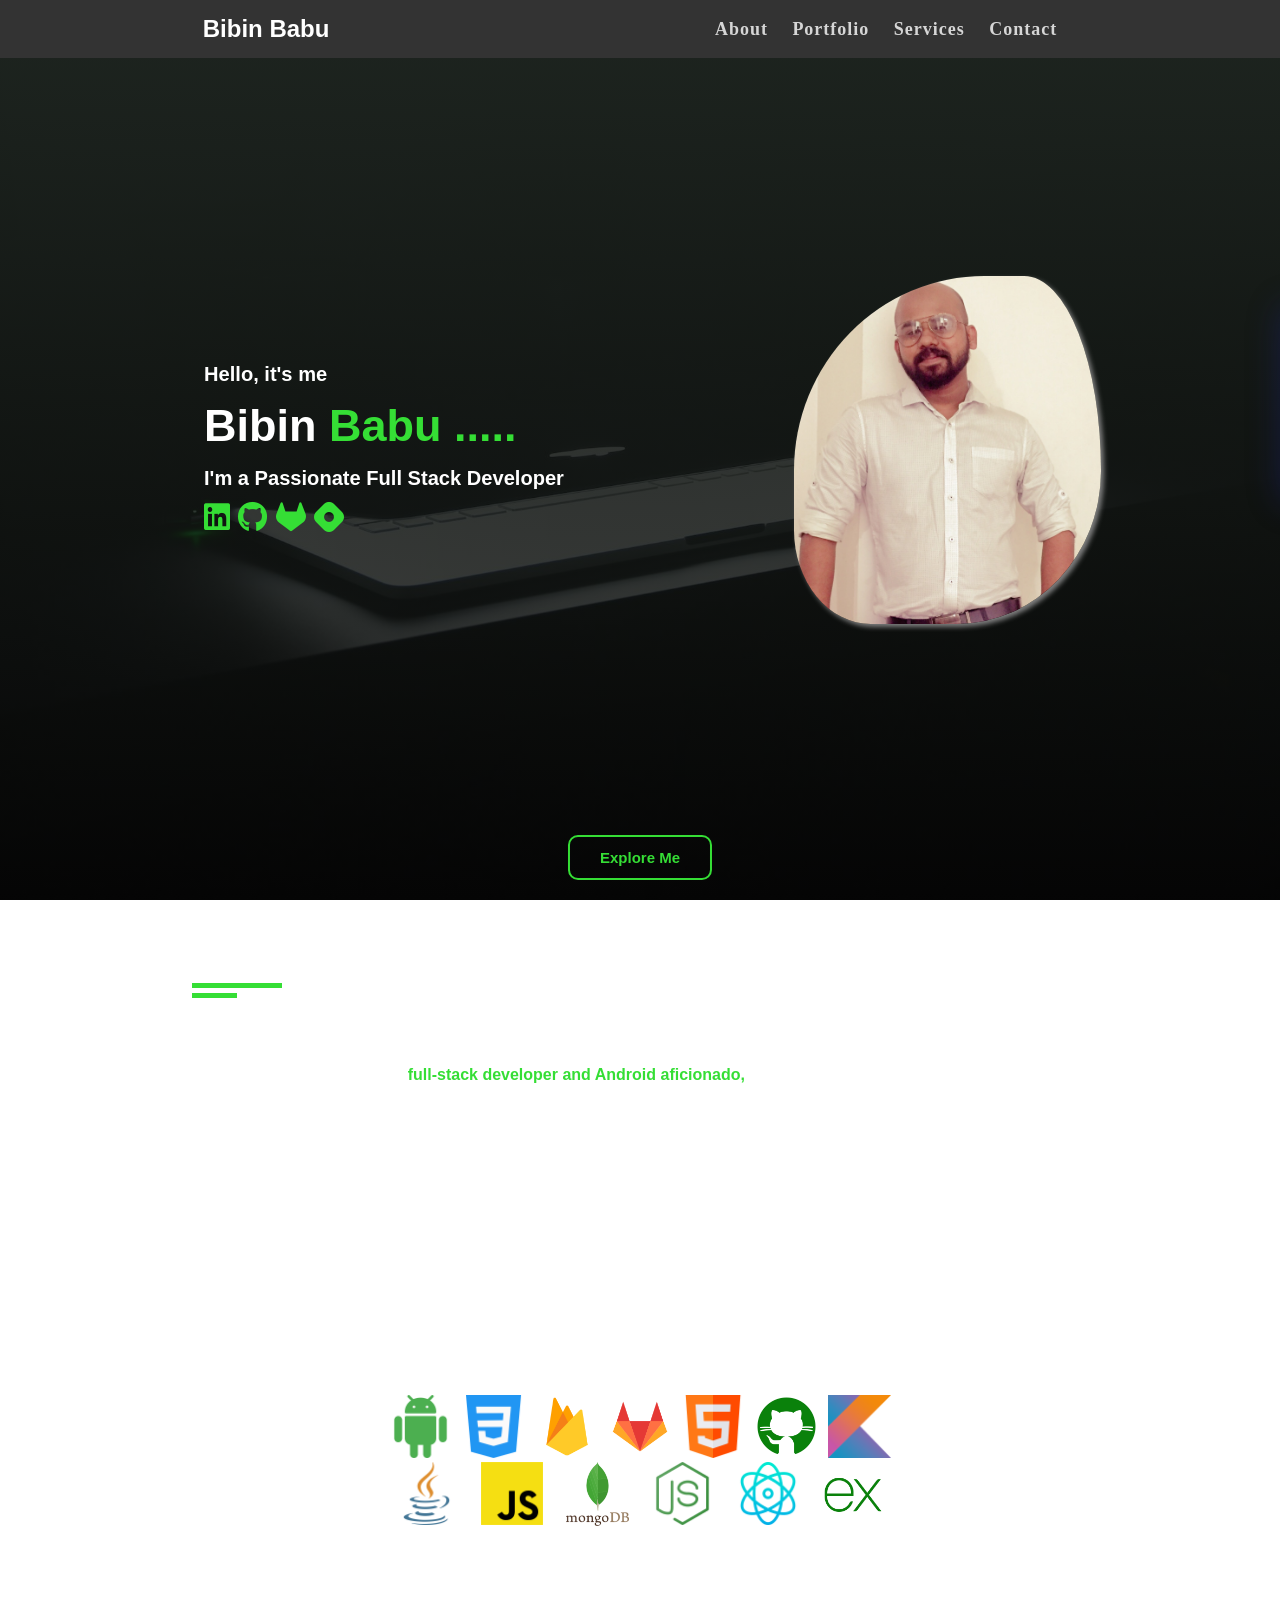
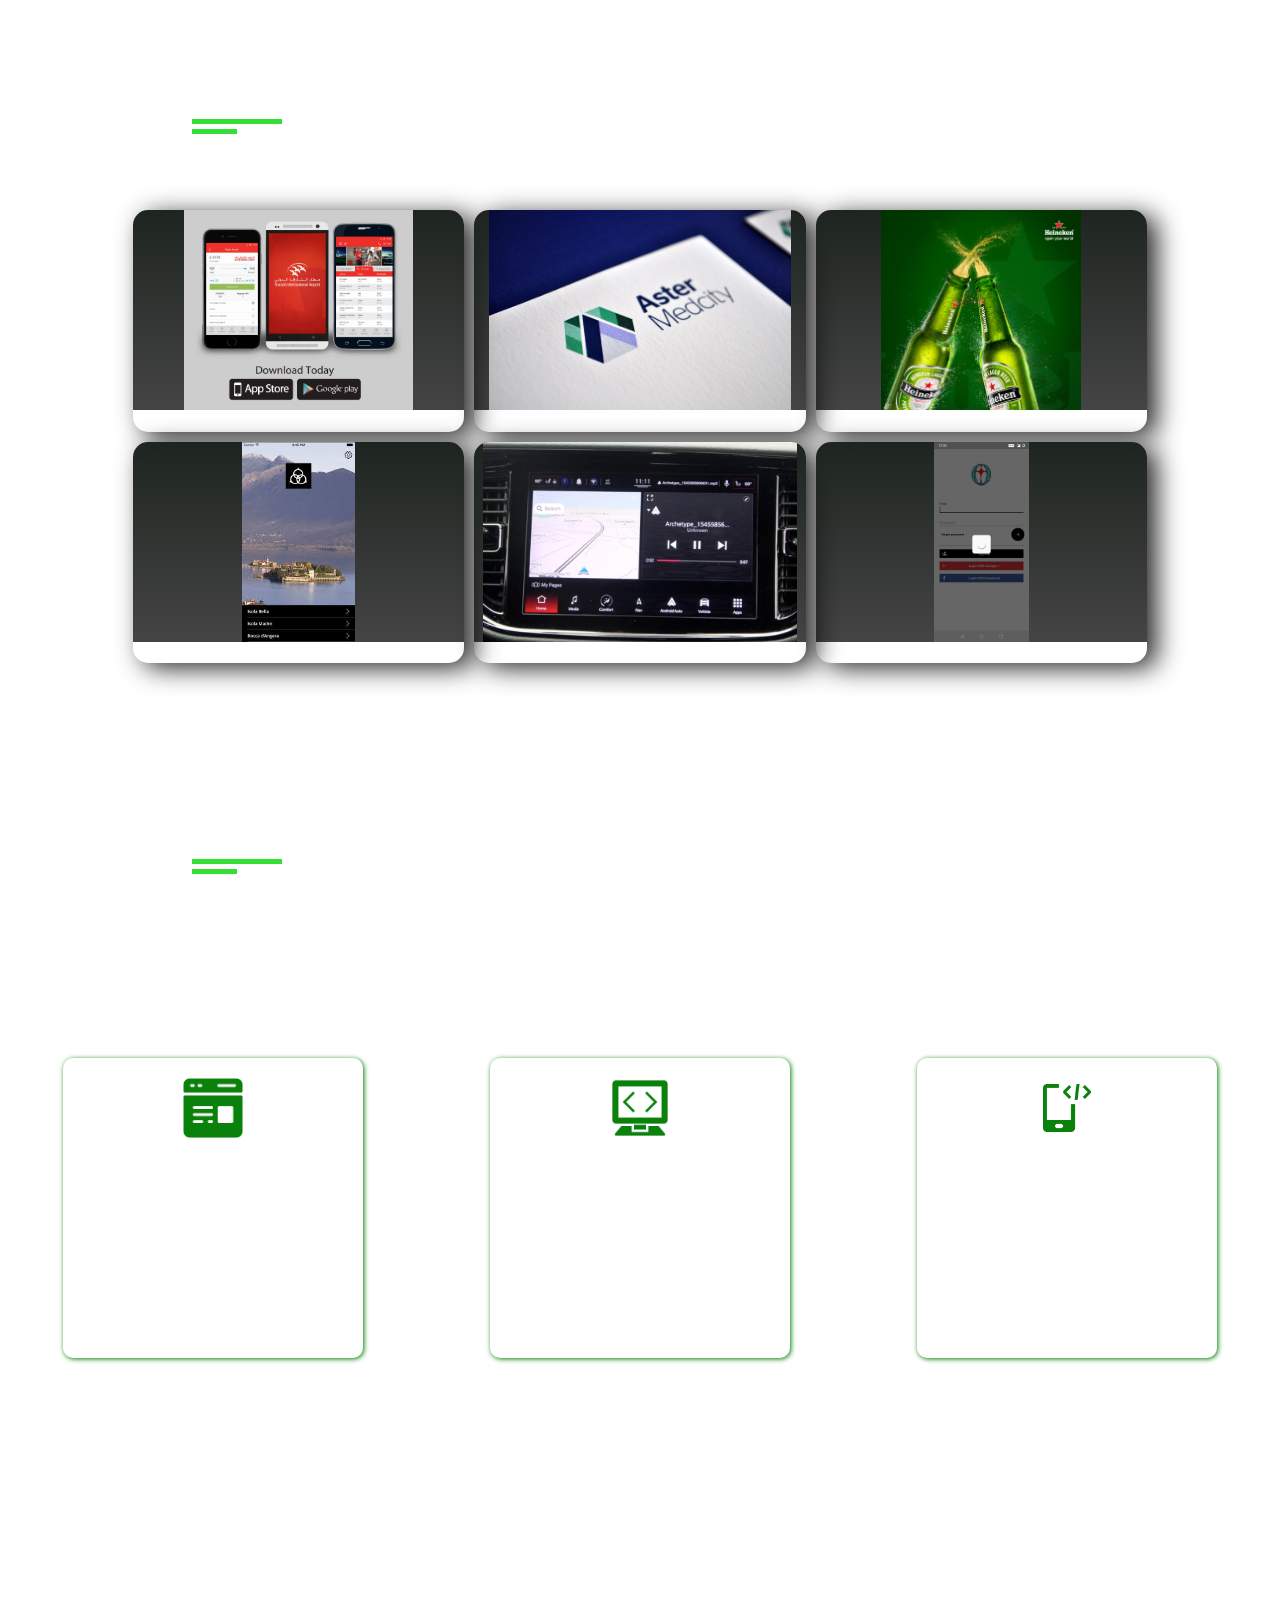
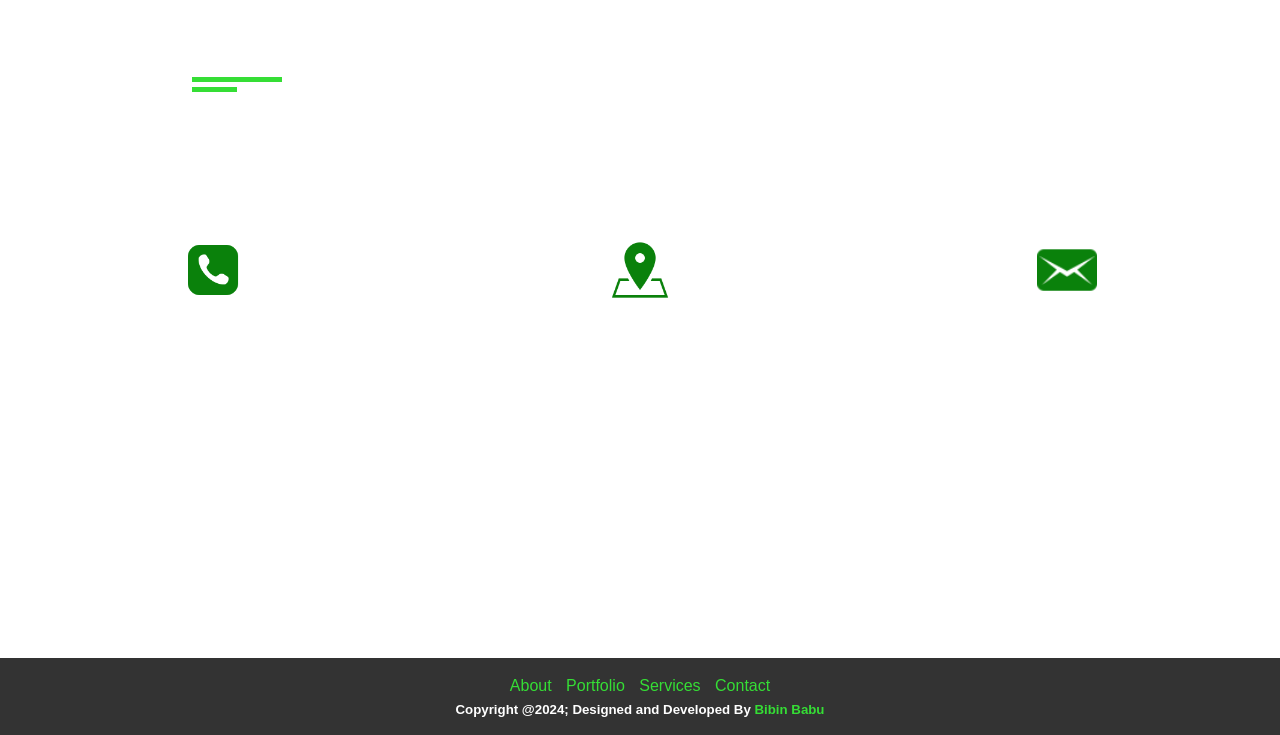
==== index.html @ 5355cada "second" ====
<!DOCTYPE html>
<html lang="en">

<head>
    <meta charset="UTF-8">
    <meta name="viewport" content="width=device-width, initial-scale=1.0">
    <title>Bibin Babu</title>
    <link rel="stylesheet" href="../styles/index.css">
    <link rel="stylesheet" href="../styles/variable.css">
    <link rel="stylesheet" href="../styles/about.css">
    <link rel="stylesheet" href="../styles/home.css">
    <link rel="stylesheet" href="../styles/portfolio.css">
    <link rel="stylesheet" href="../styles/servies.css">
    <link rel="stylesheet" href="../styles/footer.css">
    <link rel="stylesheet" href="../styles/contact.css">

    <link rel="stylesheet" href="https://cdnjs.cloudflare.com/ajax/libs/font-awesome/6.5.1/css/all.min.css" />

</head>

<body>
    <header>

        <div class="nav-container">
            <div class="nav-logo-name">
                <h2>Bibin Babu</h2>

            </div>

            <nav class="nav-links">
                <a href="#about">About</a>
                <a href="#protifolio">Portfolio</a>
                <a href="#services">Services</a>
                <a href="#contact">Contact</a>
            </nav>

            <button class="hamburger-menu">
                <div class="menu-bar">
                </div>
            </button>
        </div>
    </header>


    <nav class="mobile-nav is-active">
        <div>
            <a href="#about">About</a>
            <a href="#portfolio">Portfolio</a>
            <a href="#skills">Skills</a>
            <a href="#contact">Contact</a>
        </div>


    </nav>


    <main>
        <section id="home">

            <div class="home_left">
                <div>

                    <h6>Hello, it's me</h6>
                    <h2>Bibin <span>Babu .....</span></h2>
                    <h6>I'm a Passionate Full Stack Developer</h6>
                    <!-- <svg class="icons" viewBox="0 0 480 480" xmlns="http://www.w3.org/2000/svg"
                            xmlns:xlink="http://www.w3.org/1999/xlink">
                            <path fill="#35de35" d="M240,326Q140,412,152,260Q164,108,252,174Q340,240,240,326Z" />
                        </svg> -->
                    <div class="social_media_icons">
                        <i class="fa-brands fa-linkedin"></i>
                        <i class="fa-brands fa-github"></i>
                        <i class="fa-brands fa-gitlab"></i>
                        <i class="fa-brands fa-hashnode"></i>
                    </div>
                </div>


            </div>

            <div class="home_right">
                <img src="../images/bibi.JPG">
            </div>

            </div>


            <div class="explore-div">
                <button class="explore-button">Explore Me</button>
            </div>

        </section>





        <section id="about" class="">
            <div class="about-top">

                <h1>About me</h1>
                <div class="undeline"></div>
                <h4>"Hi, I'm Bibin Babu, a <span>full-stack developer and Android aficionado,</span> dedicated to
                    creating seamless digital experiences.</h4>
                <p>
                    Experienced Android Developer with expertise in mobile application
                    development and full-stack web development. Proficient in the end-to-end mobile application
                    development life cycle, including Android testing frameworks (Junit, Espresso, and Mockito), Java,
                    Kotlin, RESTful APIs, Google Maps APIs, and Firebase. Skilled in integrating third-party libraries
                    and Google Play services, designing user interfaces, and executing Android views and UI components.
                    Additionally, adept at crafting dynamic web applications with HTML, CSS, Node.js,
                    React.js, and MongoDB. Let's collaborate to bring your digital visions to life!
                </p>

                <div id="about-myskills">
                    <h3>My Skills are</h3>

                    <div class="images-logo">
                        <img src="../images/logos/android.png">
                        <img src="../images/logos/css-3.png">
                        <img src="../images/logos/firebase.png">
                        <img src="../images/logos/gitlab.png">
                        <img src="../images/logos/html.png">
                        <img src="../images/logos/github.png">
                        <img src="../images/logos/kotlin.png">
                        <img src="../images/logos/java.png">
                        <img src="../images/logos/javascript.png">

                        <img src="../images/logos/mongodb.png">
                        <img src="../images/logos/nodejs.png">
                        <img src="../images/logos/react.png">
                        <img src="../images/logos/iexpress-js.png">

                    </div>
                </div>
            </div>

        </section>
        <section id="protifolio">

            <div class="protifolio-top">

                <h1>Protifolio </h1>
                <div class="undeline"> </div>

                <div id="protifolio-works">
                    <h3>My Works</h3>


                    <div class="protifolio-cards">

                        <div class="card-container">
                            <div class="image-container">
                                <img src="../images/works/sharjah.jpg" />
                            </div>
                            <h5>Sharjah International Airport</h5>
                        </div>


                        <div class="card-container">
                            <div class="image-container">
                                <img src="../images/works/aster.jpg" />
                            </div>
                            <h5>Aster Medicity FeedBack Application</h5>
                        </div>


                        <div class="card-container">
                            <div class="image-container">
                                <img src="../images/works/heineken.jpg" />
                            </div>
                            <h5>HEINEKEN GLOBAL CHEERS</h5>
                        </div>

                        <div class="card-container">
                            <div class="image-container">
                                <img src="../images/works/isolo.jpeg" />
                            </div>
                            <h5>ISOLE BORROMEE</h5>
                        </div>

                        <div class="card-container">
                            <div class="image-container">
                                <img src="../images/works/fiat.jpeg" />
                            </div>
                            <h5>MEAA FCA R1LOW</h5>
                        </div>


                        <div class="card-container">
                            <div class="image-container">
                                <img src="../images/works/sacyn.jpeg" />
                            </div>
                            <h5>Sacyn Application</h5>
                        </div>

                    </div>
                </div>

            </div>
        </section>


        <section id="services" class="">
            <div class="services-top">
                <h1>Services </h1>
                <div class="undeline"> </div>
                <h3>My Services</h3>

                <div class="my-services">



                    <div class="services-card-container">
                        <img src="../images/icons/web-design.png">
                        <h2>Web Design</h2>
                        <p>
                            Beautiful and elegany designs with interfaces that are intuitive, efficient and pleasant to
                            use for the user
                        </p>
                    </div>



                    <div class="services-card-container">
                        <img src="../images/icons/full-stack.png">

                        <h2>Full Stack Development</h2>
                        <p>
                            Crafting dynamic web applications with HTML, CSS, Node.js, React.js, and MongoDB, custom web
                            development tailored to your
                            specification, designed to provide a flawless user experience.


                        </p>
                    </div>




                    <div class="services-card-container">
                        <img src="../images/icons/mobile-dev.png">
                        <h2>Mobile App</h2>
                        <p>
                            Proficient in the end-to-end mobile application development , provide a seamless user
                            experience
                        </p>
                    </div>
                </div>
            </div>
            </div>
        </section>




        <section id="contact" > 

            <div class="contact-top">
                <h1>Contact </h1>
                <div class="undeline"> </div>

                <div class="my-contact">

                    <div class="contact-items-container">
                        <div class="contact-items">
                            <img src="../images/icons/phone.png">
                            <h3> Call me on</h3>
                            <h4>+44 7404436611</h4>
                        </div>
                    </div>

                   

                    <div class="contact-items-container">
                        <div class="contact-items">
                            <img src="../images/icons/address.png">
                            <h3> Address</h3>
                            <h4>RH123 PQ Horsham</h4>
                        </div>
                    </div>


                    <div class="contact-items-container">
                        <div class="contact-items">
                            <img src="../images/icons/email.png">
                            <h3>Email</h3>
                            <h4>bibinbabumj11@gmail.com</h4>
                        </div>
                    </div>

                </div>

        </section>

        <footer>


             <nav class="footer-nav">
                <a href="#about">About</a>
                <a href="#protifolio">Portfolio</a>
                <a href="#services">Services</a>
                <a href="#contact">Contact</a>
            </nav>
           <h5>Copyright @2024; Designed and Developed By <span>Bibin Babu</span></h5> 
         </footer>
     
     




    </main>

    <script src="../script.js"></script>
</body>

</html>
---- styles/index.css ----
* {
  margin: 0;
  box-sizing: border-box;
  padding: 0;
}

body {
  font-family: "Segoe UI", Tahoma, Geneva, Verdana, sans-serif;
  line-height: 1.6;


  /* Additinal changes */


  color: white;
  background: linear-gradient(rgb(30, 37, 32), rgba(6, 6, 6, 0.75)),
  url(../images/bg3.jpg);
background-repeat: no-repeat;
background-attachment: fixed;
background-position: center;
background-size: contain;
  background-size: cover;

  
  /* background-color: #f4f4f4;
  background-repeat: no-repeat;
  background-attachment: fixed;
  background-position: bottom;
  background-size: contain;
  background-size: cover; */
}

/* Header styling  */
header {
  padding: 10px;
  width: 100vw;
  /* background: var(--primary-color); */
  background-color: #333;
  color: white;
  position: absolute;
  top: 0;
}

header .nav-logo-name {
  display: flex;
  position: sticky;
  align-items: center;
}
header .nav-logo-name h4 {
  
  margin-left: 10px;
  /* color: rgba(255, 255, 255, 0.8); */
  color: black;
}

header .nav-container {
  display: flex;
  flex-direction: row;
  justify-content: space-around;
  align-items: center;
  margin: auto;
}

header nav a {
  text-decoration: none;
  font-size: 18px;
  font-family: Cambria, Cochin, Georgia, Times, "Times New Roman", serif;
  font-weight:bolder;
  letter-spacing: 1px;
  margin-right: 20px;
  color: rgba(255, 255, 255, 0.8);
  /* color: black; */
  
}

header nav a:hover {
  color: white;
  transition: 1s ease-in-out;
  cursor: pointer;
}

.hamburger-menu {
  display: block;
  width: 35px;
  appearance: none;
  border: none;
  cursor: pointer;
  background: none;
  outline: none;
}

/* .hamburger-menu:after .hamburger-menu:before */

.menu-bar,
.hamburger-menu::after,
.hamburger-menu::before {
  content: "";
  display: block;
  width: 100%;
  height: 2px;
  background-color: white;
  margin: 5px 0px;
  transition: 0.4s;
}

.hamburger-menu.is-active {
  width: 25px;
}

.hamburger-menu.is-active::before {
  transform: rotate(-45deg) translate(-9px);
}

.hamburger-menu.is-active .menu-bar {
  opacity: 0;
}

.hamburger-menu.is-active::after {
  transform: rotate(45deg) translate(-9px);
}

.mobile-nav {
  position: fixed;
  top: 0;
  left: 0%;
  margin-top: 45px;
  width: 100%;
  min-height: 100vh;
  background: transparent;
  transition: 1s ease-in-out;

}
.mobile-nav.is-active{
  left: 100%;
}
.mobile-nav a {
  text-decoration: none;
  font-size: 18px;
  align-items: center;
  font-family: Cambria, Cochin, Georgia, Times, "Times New Roman", serif;
  letter-spacing: px;
  margin-top: 10px;
  margin-right: 20px;
  color: rgba(255, 255, 255, 0.8);
}
.mobile-nav a:hover{
  color: var(--primary-color);
  transition: 1s ease-in-out;
  cursor: pointer;
}

.vertical-parallax {
  width: 100%;
  height: 100vh;
}

.mobile-nav div {
  position: absolute;
  display: flex;
  padding: 20px;
  width: 100%;
  flex-direction: column;
  align-items: center;
  justify-content: center;
  left: 50%;
  transform: translateX(-50%);
  bottom: 50%;
  background: rgba(92, 88, 88, 0.2);
  box-shadow: 0 8px 32px 0 rgba(31, 38, 135, 0.37);
  backdrop-filter: blur(3px);
  -webkit-backdrop-filter: blur(3px);
  border-radius: 10px;
  border: 1px solid rgba(255, 255, 255, 0.18);
}





.explore-div {
  position: absolute;
  bottom: 0;
  left: 50%;
  transform: translateX(-50%);
  display: flex;
  justify-content: center;
  margin-bottom: 20px;
}
.explore-div button {
  background-color: transparent;
  color: var(--primary-color);
  font-weight: bold;
  font-size: 15px;
  border: 2px solid;
  padding: 12px 30px;
  border-radius: 10px;
  animation: button-animation 0.5s linear 4s infinite;
  transition: 0.1s ease-in-out;
}
.explore-div button:hover {
  animation-play-state: paused;
  color: white;
}

@keyframes button-animation {
  0% {
    transform: translateY(0);
  }
  50% {
    transform: translateY(-10px);
  }

  100% {
    transform: translate(0);
  }
}

.horizontal-parallax {
  font-size: 30px;
  width: 100%;
  height: 100vh;
  /* Additional changes */

}


@media (max-width: 768px) {
  header {
    padding: 5px;
  }
  header .nav-logo-name h2 {
    margin-left: 5px;
  }

  header a {
    font-size: 10px;
    letter-spacing: 0.5px;
    margin-right: 10px;
  }
  .nav-links{
    display: none;
  }
  
}

@media (min-width: 768px) {
  
  .hamburger-menu{
    display: none;
  }
}

/* 
@media screen and (max-width: 600px) {
  .menu-toggle {
      display: block; 
  }

  .nav-links {
      display: flex;
      flex-direction: column;
      align-items:end;
      background-color: transparent;
      padding: 10px;
      position: absolute;
      transition: 1s ease-in-out;
      top: 70px;
      left: 0;
      right: 0;
  }

} */
---- styles/variable.css ----
:root{
    --primary-color:#35de35;
    --icon-color:#63E6BE;
    scroll-behavior: smooth;
}
---- styles/about.css ----
#about {
    width: 100vw;
  }


  
.about-top h1{
  margin-top: 20px;
  padding-top: 20px;
  margin-left: 15%;
    
}


.about-top{
    display: flex;
    flex-direction: column;
    justify-content:space-around;
    
  }

.undeline {
  margin-top: 5px;
  content: "";
  display: block;
  width: 7%;
  height: 5px;
  margin-left: 15%;
  background-color: var(--primary-color)
}


.undeline::after{
  content: "";
  display: block;
  width: 50%;
  height: 5px;
  margin-top: 10px;
  background-color: var(--primary-color);
  transition: 0.4s;
}

  
.about-top h4{
  padding-top: 10px;
  margin: 5% 15% 0 15%;
  text-align: center;   
}

p {
  padding-top: 10px;
  margin: 0 15% 0 15%;
  font-size: 14px;
}

#about-myskills h3{
  margin: 2%;
  margin-top: 5%;
  
  text-align: center;
}
.images-logo{
  display: flex;
  flex-wrap: wrap;
   margin: 5% 30% 10% 30%;

  /* margin: 0 30% 0 30%; */
  justify-content: space-around;
 
}
.images-logo img{
  padding: 2px;
  width: 13%;
  height: 13%;
 
}




/* 
.about-top{
    display: flex;

  }

.undeline {
  content: "";
  display: block;
  width: 7%;
  height: 5px;
  margin-left: 15%;
  background-color: var(--primary-color)
}


.undeline::after,
.undeline::before {
  content: "";
  display: block;
  width: 50%;
  height: 5px;
  background-color: var(--primary-color);
  margin: 5px 0px;
  transition: 0.4s;
} */
---- styles/home.css ----
#home {
  display: flex;
  width: 100vw;
  font-size: 30px;
  width: 100%;
  height: 100vh;
  /* color: white;
  background: linear-gradient(rgb(30, 37, 32), rgba(6, 6, 6, 0.75)),
    url(../images/bg3.jpg);
  background-repeat: no-repeat;
  background-attachment: fixed;
  background-position: center;
  background-size: contain; */
  display: flex;
  align-items: center;
  /* background-size: cover; */
}
.home_left {
  display: flex;
  align-items: center;
  flex-direction: column;
  justify-content: space-around;
  width: 60%;
}
span {
  color: var(--primary-color);
}
.icons {
  background-color: transparent;
  width: 200px;
  height: 200px;
}

.home_right {
  width: 40%;
}

i {
  color: var(--primary-color);
}
i:hover {
  color: white;
  transition: 1s ease-in-out;
  cursor: pointer;
}
.home_right {
  display: flex;
  align-items: center;
  justify-content: start;
  overflow: hidden;
}
.home_right img {
  height: auto;
  width: 60%;
  margin: 5%;
  object-fit: cover;
  transition: 0.5s ease-in-out;
  border-radius: 62% 25% 47% 25% / 56% 56% 44% 27%;
  box-shadow: 3px 3px 5px 0 gray;
}

.home_right img:hover {
  transform: scale(1.1);
}

@media (max-width: 768px) {
  .home_left {
    width: 50%;
  }

  .home_right {
    width: 50%;
  }

  h6 {
    font-size: 15px;
  }
  h2 {
    font-size: 25px;
  }

  .home_right img {
    height: auto;
    width: 80%;
   
   
  }
  .home_left{
    margin-left: 15px;
  }
  .home_right{
    margin-right: 15px;
  }
}
---- styles/portfolio.css ----
#protifolio {
    width: 100vw;

  }  

.protifolio-top h1{
    padding-top: 20px;
    margin-left: 15%;
      
  }

.protifolio-top{
    display: flex;
    flex-direction: column;
    justify-content:space-around;
    
  }


.protifolio-top h3{
    margin: 2%;
    /* margin: 3%; */
    /* margin-top: 2%; */
    text-align: center;
  }

.protifolio-cards{
    display:flex;
    justify-content: space-around;
    flex-wrap: wrap;
    margin: 0% 10% 10% 10%;

}

.card-container{
    margin: 5px;
    width: 300px;
    flex: auto;
    border-radius: 15px;
    box-shadow: 10px 5px 26px rgb(41, 41, 41);
    overflow: hidden;
    text-align: center;
    /* flex: 25%; */
    /* flex: 30%; */
    
}

.image-container{
    width: 100%;
    height: 200px;
    overflow: hidden;
    background: linear-gradient(rgb(30, 37, 32), rgba(6, 6, 6, 0.75)); 
}

.image-container img{
    height: 100%;
    width: 100%;
    object-fit:contain; 
transition: .5s ease-in-out;
}

.card-container h6{
    color: rgb(136,136,136);
}
.card-container img:hover{
    transform: scale(1.1) rotate(-5deg);
   }


   @media(max-width:765px){
    .card-container{
            flex: calc(100%/2)  
     }
    
    
    
    }

   
/* 
@media(max-width:991px){
    .card-container{
        flex: 25%;
    }

}

@media(max-width:765px){
    .card-container{
        flex: 30%
    }
}



@media(max-width:567px){
    .card-container{
        flex: 40%;
    }

    .card-container{
        width: 200px;
    }

    .image-container{
        height: 150px;
    }
} */
---- styles/servies.css ----
#services{
    width: 100vw;
    
}

.services-top h1{
    padding-top: 20px;
    margin-left: 15%;
      
  }
  .services-top{
    display: flex;
    flex-direction: column;
    justify-content:space-around;
    
  }

  .services-top h3{
    margin: 2%;
    margin-top: 10%;
    text-align: center;
  }

  .my-services{
    display: flex;
    justify-content:space-around;
    flex-wrap: wrap;
  }
  .services-card-container{
    margin: 10px;
    height: 300px;
    width: 300px;
    text-align: center;
    border-radius: 10px;
    box-shadow: 1px 1px 5px green;
    margin-bottom: 20%;
  }

  .services-card-container img{
    margin-top: 20px;
    width: 20%;
    height: 20%;
  }
---- styles/footer.css ----
footer{
    text-align: center;
    padding: 15px;
    background-color: #333;
    
   
}


footer span{
    color: var(--primary-color);
    font-weight: bold;
}

.footer-nav a{
    color: var(--primary-color);
    text-decoration: none;
    padding: 5px;
}
---- styles/contact.css ----
#contact{
    width: 100vw;
    /* height: 100vh; */
    
}

.contact-top h1{
    padding-top: 20px;
    margin-left: 15%;
      
  }
  .contact-top{
    display: flex;
    flex-direction: column;
    justify-content:space-around;
    
  }

  .my-contact{
    display: flex;
   margin-top: 10%;
    justify-content:space-around;
    flex-wrap: wrap;
    margin-bottom: 10%;
  }

  .contact-items-container{
    margin: 10px;
    height: 300px;
    width: 300px;
    text-align: center;
   
  }


  .contact-items img{
    margin-top: 20px;
    width: 20%;
    height: 20%;
  }
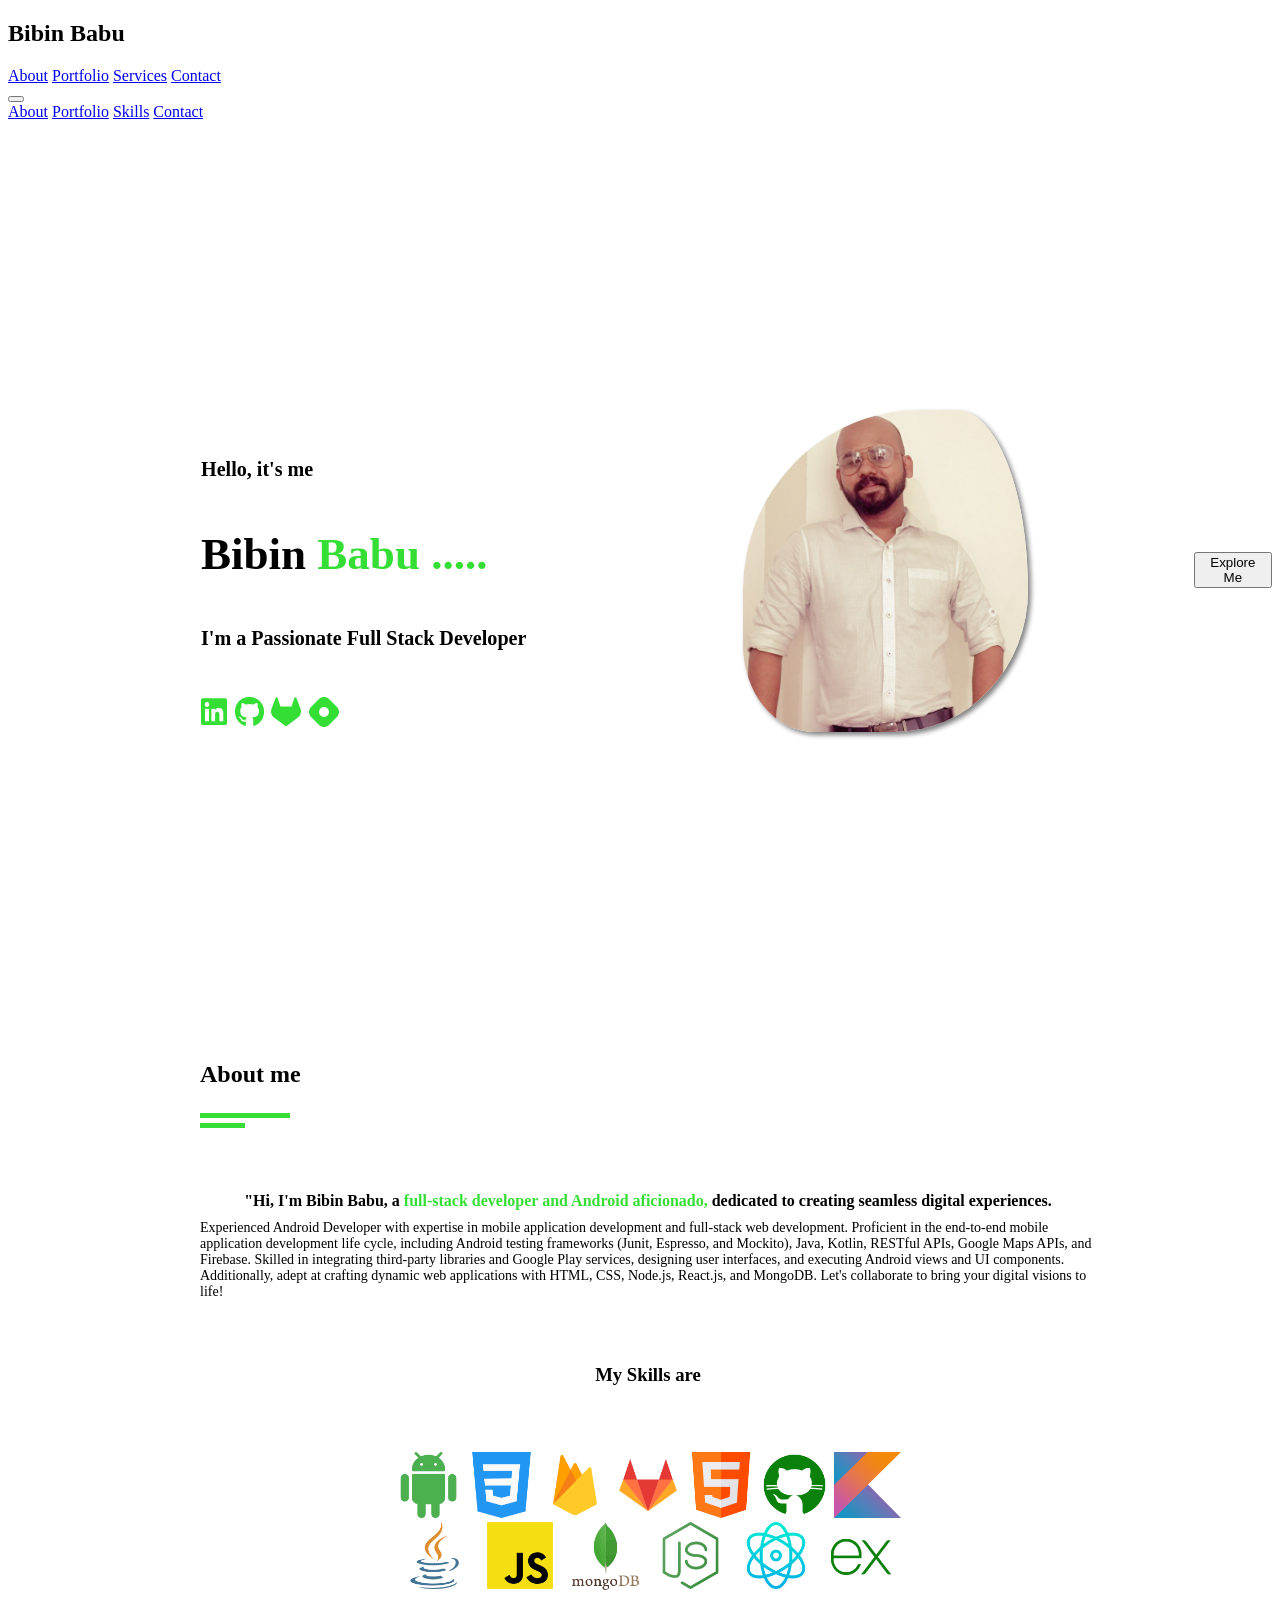
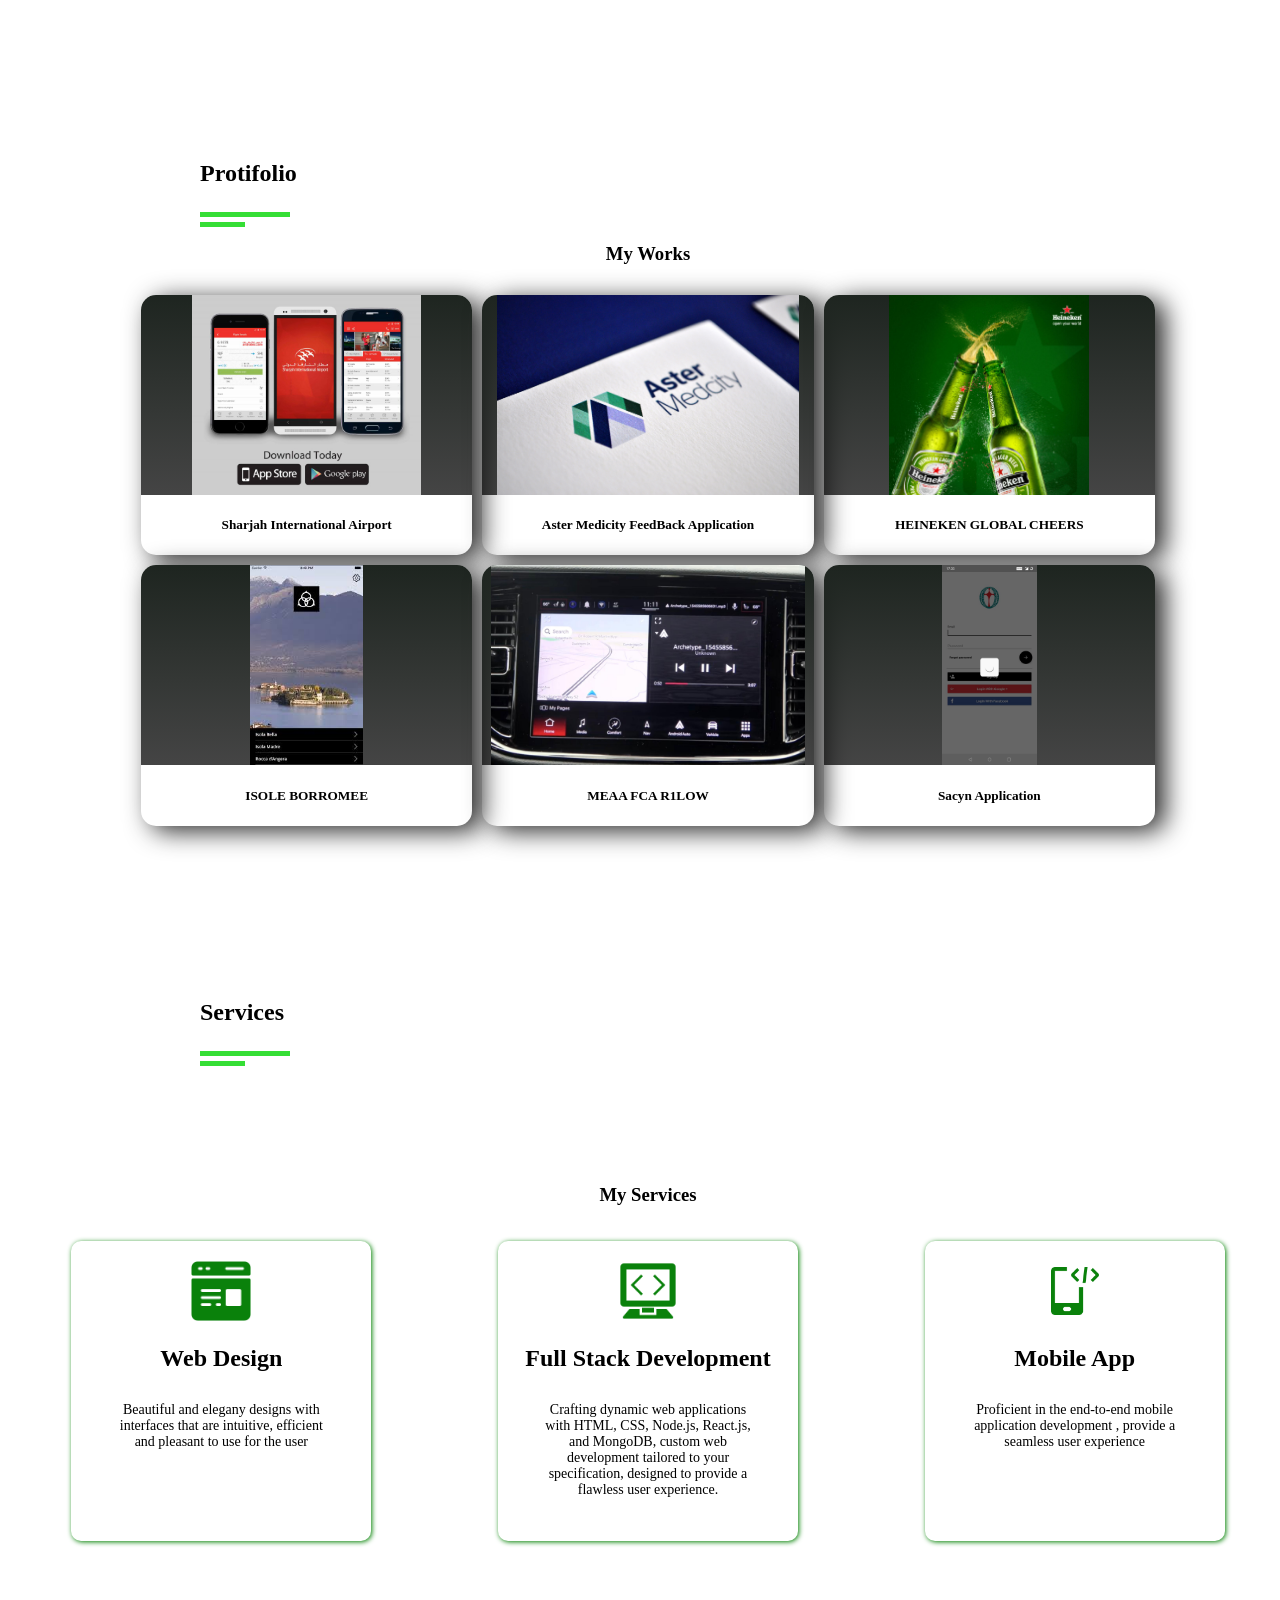
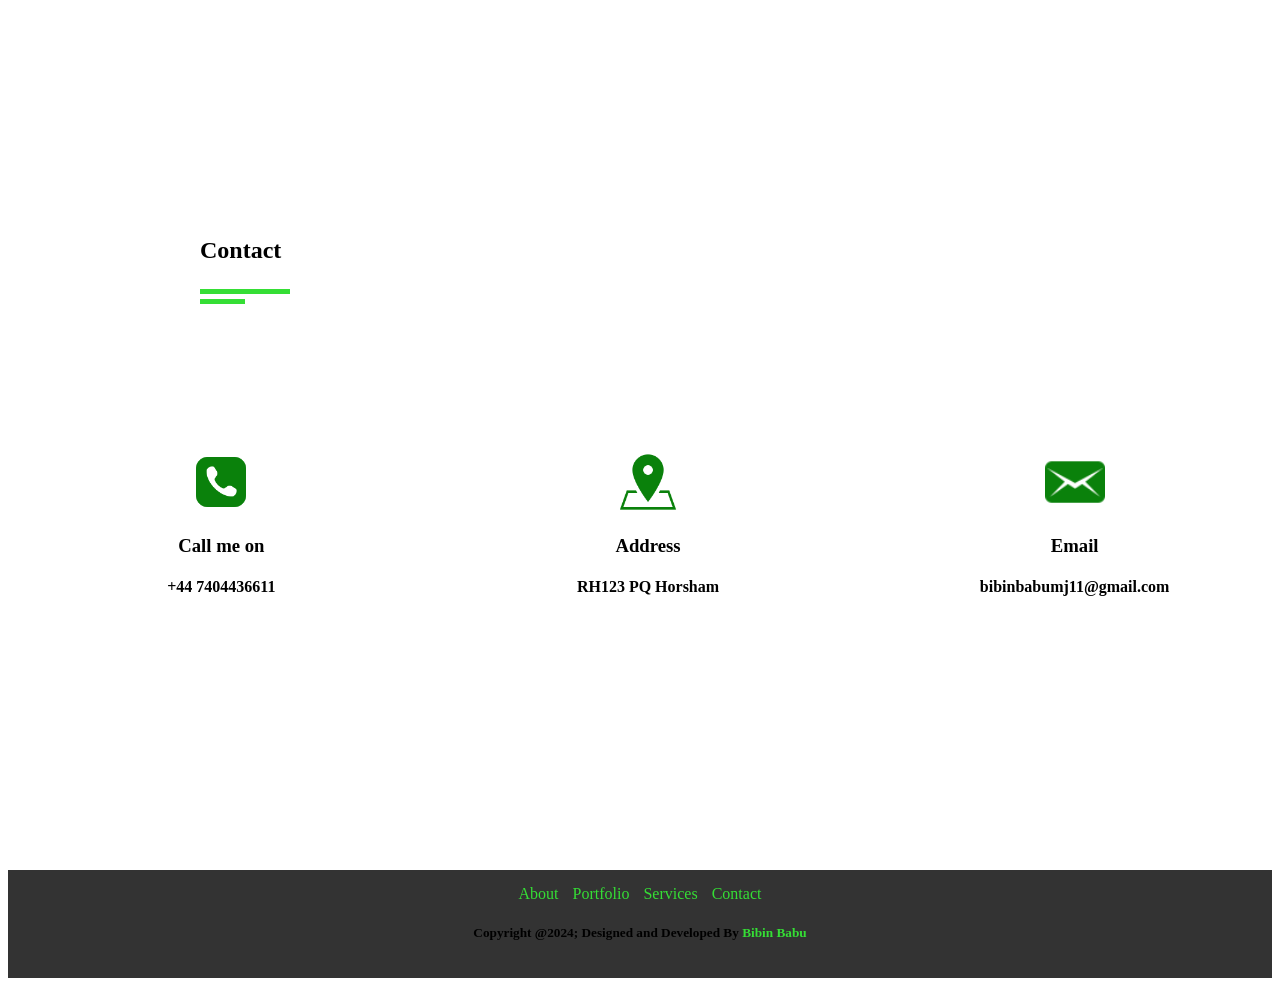
==== commit d686bbd9: "third" ====
--- a/index.html
+++ b/index.html
@@ -5,14 +5,14 @@
     <meta charset="UTF-8">
     <meta name="viewport" content="width=device-width, initial-scale=1.0">
     <title>Bibin Babu</title>
-    <link rel="stylesheet" href="../styles/index.css">
-    <link rel="stylesheet" href="../styles/variable.css">
-    <link rel="stylesheet" href="../styles/about.css">
-    <link rel="stylesheet" href="../styles/home.css">
-    <link rel="stylesheet" href="../styles/portfolio.css">
-    <link rel="stylesheet" href="../styles/servies.css">
-    <link rel="stylesheet" href="../styles/footer.css">
-    <link rel="stylesheet" href="../styles/contact.css">
+    <link rel="stylesheet" href="./css/about.css">
+    <link rel="stylesheet" href="./css/variable.css">
+    <link rel="stylesheet" href="./css/about.css">
+    <link rel="stylesheet" href="./css/home.css">
+    <link rel="stylesheet" href="./css/portfolio.css">
+    <link rel="stylesheet" href="./css/servies.css">
+    <link rel="stylesheet" href="./css/footer.css">
+    <link rel="stylesheet" href="./css/contact.css">
 
     <link rel="stylesheet" href="https://cdnjs.cloudflare.com/ajax/libs/font-awesome/6.5.1/css/all.min.css" />
 
--- a/css/about.css
+++ b/css/about.css
@@ -0,0 +1,106 @@
+#about {
+    width: 100vw;
+  }
+
+
+  
+.about-top h1{
+  margin-top: 20px;
+  padding-top: 20px;
+  margin-left: 15%;
+    
+}
+
+
+.about-top{
+    display: flex;
+    flex-direction: column;
+    justify-content:space-around;
+    
+  }
+
+.undeline {
+  margin-top: 5px;
+  content: "";
+  display: block;
+  width: 7%;
+  height: 5px;
+  margin-left: 15%;
+  background-color: var(--primary-color)
+}
+
+
+.undeline::after{
+  content: "";
+  display: block;
+  width: 50%;
+  height: 5px;
+  margin-top: 10px;
+  background-color: var(--primary-color);
+  transition: 0.4s;
+}
+
+  
+.about-top h4{
+  padding-top: 10px;
+  margin: 5% 15% 0 15%;
+  text-align: center;   
+}
+
+p {
+  padding-top: 10px;
+  margin: 0 15% 0 15%;
+  font-size: 14px;
+}
+
+#about-myskills h3{
+  margin: 2%;
+  margin-top: 5%;
+  
+  text-align: center;
+}
+.images-logo{
+  display: flex;
+  flex-wrap: wrap;
+   margin: 5% 30% 10% 30%;
+
+  /* margin: 0 30% 0 30%; */
+  justify-content: space-around;
+ 
+}
+.images-logo img{
+  padding: 2px;
+  width: 13%;
+  height: 13%;
+ 
+}
+
+
+
+
+/* 
+.about-top{
+    display: flex;
+
+  }
+
+.undeline {
+  content: "";
+  display: block;
+  width: 7%;
+  height: 5px;
+  margin-left: 15%;
+  background-color: var(--primary-color)
+}
+
+
+.undeline::after,
+.undeline::before {
+  content: "";
+  display: block;
+  width: 50%;
+  height: 5px;
+  background-color: var(--primary-color);
+  margin: 5px 0px;
+  transition: 0.4s;
+} */
--- a/css/variable.css
+++ b/css/variable.css
@@ -0,0 +1,5 @@
+:root{
+    --primary-color:#35de35;
+    --icon-color:#63E6BE;
+    scroll-behavior: smooth;
+}
--- a/css/about.css
+++ b/css/about.css
@@ -0,0 +1,106 @@
+#about {
+    width: 100vw;
+  }
+
+
+  
+.about-top h1{
+  margin-top: 20px;
+  padding-top: 20px;
+  margin-left: 15%;
+    
+}
+
+
+.about-top{
+    display: flex;
+    flex-direction: column;
+    justify-content:space-around;
+    
+  }
+
+.undeline {
+  margin-top: 5px;
+  content: "";
+  display: block;
+  width: 7%;
+  height: 5px;
+  margin-left: 15%;
+  background-color: var(--primary-color)
+}
+
+
+.undeline::after{
+  content: "";
+  display: block;
+  width: 50%;
+  height: 5px;
+  margin-top: 10px;
+  background-color: var(--primary-color);
+  transition: 0.4s;
+}
+
+  
+.about-top h4{
+  padding-top: 10px;
+  margin: 5% 15% 0 15%;
+  text-align: center;   
+}
+
+p {
+  padding-top: 10px;
+  margin: 0 15% 0 15%;
+  font-size: 14px;
+}
+
+#about-myskills h3{
+  margin: 2%;
+  margin-top: 5%;
+  
+  text-align: center;
+}
+.images-logo{
+  display: flex;
+  flex-wrap: wrap;
+   margin: 5% 30% 10% 30%;
+
+  /* margin: 0 30% 0 30%; */
+  justify-content: space-around;
+ 
+}
+.images-logo img{
+  padding: 2px;
+  width: 13%;
+  height: 13%;
+ 
+}
+
+
+
+
+/* 
+.about-top{
+    display: flex;
+
+  }
+
+.undeline {
+  content: "";
+  display: block;
+  width: 7%;
+  height: 5px;
+  margin-left: 15%;
+  background-color: var(--primary-color)
+}
+
+
+.undeline::after,
+.undeline::before {
+  content: "";
+  display: block;
+  width: 50%;
+  height: 5px;
+  background-color: var(--primary-color);
+  margin: 5px 0px;
+  transition: 0.4s;
+} */
--- a/css/home.css
+++ b/css/home.css
@@ -0,0 +1,94 @@
+#home {
+  display: flex;
+  width: 100vw;
+  font-size: 30px;
+  width: 100%;
+  height: 100vh;
+  /* color: white;
+  background: linear-gradient(rgb(30, 37, 32), rgba(6, 6, 6, 0.75)),
+    url(../images/bg3.jpg);
+  background-repeat: no-repeat;
+  background-attachment: fixed;
+  background-position: center;
+  background-size: contain; */
+  display: flex;
+  align-items: center;
+  /* background-size: cover; */
+}
+.home_left {
+  display: flex;
+  align-items: center;
+  flex-direction: column;
+  justify-content: space-around;
+  width: 60%;
+}
+span {
+  color: var(--primary-color);
+}
+.icons {
+  background-color: transparent;
+  width: 200px;
+  height: 200px;
+}
+
+.home_right {
+  width: 40%;
+}
+
+i {
+  color: var(--primary-color);
+}
+i:hover {
+  color: white;
+  transition: 1s ease-in-out;
+  cursor: pointer;
+}
+.home_right {
+  display: flex;
+  align-items: center;
+  justify-content: start;
+  overflow: hidden;
+}
+.home_right img {
+  height: auto;
+  width: 60%;
+  margin: 5%;
+  object-fit: cover;
+  transition: 0.5s ease-in-out;
+  border-radius: 62% 25% 47% 25% / 56% 56% 44% 27%;
+  box-shadow: 3px 3px 5px 0 gray;
+}
+
+.home_right img:hover {
+  transform: scale(1.1);
+}
+
+@media (max-width: 768px) {
+  .home_left {
+    width: 50%;
+  }
+
+  .home_right {
+    width: 50%;
+  }
+
+  h6 {
+    font-size: 15px;
+  }
+  h2 {
+    font-size: 25px;
+  }
+
+  .home_right img {
+    height: auto;
+    width: 80%;
+   
+   
+  }
+  .home_left{
+    margin-left: 15px;
+  }
+  .home_right{
+    margin-right: 15px;
+  }
+}
--- a/css/portfolio.css
+++ b/css/portfolio.css
@@ -0,0 +1,108 @@
+#protifolio {
+    width: 100vw;
+
+  }  
+
+.protifolio-top h1{
+    padding-top: 20px;
+    margin-left: 15%;
+      
+  }
+
+.protifolio-top{
+    display: flex;
+    flex-direction: column;
+    justify-content:space-around;
+    
+  }
+
+
+.protifolio-top h3{
+    margin: 2%;
+    /* margin: 3%; */
+    /* margin-top: 2%; */
+    text-align: center;
+  }
+
+.protifolio-cards{
+    display:flex;
+    justify-content: space-around;
+    flex-wrap: wrap;
+    margin: 0% 10% 10% 10%;
+
+}
+
+.card-container{
+    margin: 5px;
+    width: 300px;
+    flex: auto;
+    border-radius: 15px;
+    box-shadow: 10px 5px 26px rgb(41, 41, 41);
+    overflow: hidden;
+    text-align: center;
+    /* flex: 25%; */
+    /* flex: 30%; */
+    
+}
+
+.image-container{
+    width: 100%;
+    height: 200px;
+    overflow: hidden;
+    background: linear-gradient(rgb(30, 37, 32), rgba(6, 6, 6, 0.75)); 
+}
+
+.image-container img{
+    height: 100%;
+    width: 100%;
+    object-fit:contain; 
+transition: .5s ease-in-out;
+}
+
+.card-container h6{
+    color: rgb(136,136,136);
+}
+.card-container img:hover{
+    transform: scale(1.1) rotate(-5deg);
+   }
+
+
+   @media(max-width:765px){
+    .card-container{
+            flex: calc(100%/2)  
+     }
+    
+    
+    
+    }
+
+   
+/* 
+@media(max-width:991px){
+    .card-container{
+        flex: 25%;
+    }
+
+}
+
+@media(max-width:765px){
+    .card-container{
+        flex: 30%
+    }
+}
+
+
+
+@media(max-width:567px){
+    .card-container{
+        flex: 40%;
+    }
+
+    .card-container{
+        width: 200px;
+    }
+
+    .image-container{
+        height: 150px;
+    }
+} */
--- a/css/servies.css
+++ b/css/servies.css
@@ -0,0 +1,43 @@
+#services{
+    width: 100vw;
+    
+}
+
+.services-top h1{
+    padding-top: 20px;
+    margin-left: 15%;
+      
+  }
+  .services-top{
+    display: flex;
+    flex-direction: column;
+    justify-content:space-around;
+    
+  }
+
+  .services-top h3{
+    margin: 2%;
+    margin-top: 10%;
+    text-align: center;
+  }
+
+  .my-services{
+    display: flex;
+    justify-content:space-around;
+    flex-wrap: wrap;
+  }
+  .services-card-container{
+    margin: 10px;
+    height: 300px;
+    width: 300px;
+    text-align: center;
+    border-radius: 10px;
+    box-shadow: 1px 1px 5px green;
+    margin-bottom: 20%;
+  }
+
+  .services-card-container img{
+    margin-top: 20px;
+    width: 20%;
+    height: 20%;
+  }
--- a/css/footer.css
+++ b/css/footer.css
@@ -0,0 +1,20 @@
+
+footer{
+    text-align: center;
+    padding: 15px;
+    background-color: #333;
+    
+   
+}
+
+
+footer span{
+    color: var(--primary-color);
+    font-weight: bold;
+}
+
+.footer-nav a{
+    color: var(--primary-color);
+    text-decoration: none;
+    padding: 5px;
+}
--- a/css/contact.css
+++ b/css/contact.css
@@ -0,0 +1,40 @@
+#contact{
+    width: 100vw;
+    /* height: 100vh; */
+    
+}
+
+.contact-top h1{
+    padding-top: 20px;
+    margin-left: 15%;
+      
+  }
+  .contact-top{
+    display: flex;
+    flex-direction: column;
+    justify-content:space-around;
+    
+  }
+
+  .my-contact{
+    display: flex;
+   margin-top: 10%;
+    justify-content:space-around;
+    flex-wrap: wrap;
+    margin-bottom: 10%;
+  }
+
+  .contact-items-container{
+    margin: 10px;
+    height: 300px;
+    width: 300px;
+    text-align: center;
+   
+  }
+
+
+  .contact-items img{
+    margin-top: 20px;
+    width: 20%;
+    height: 20%;
+  }
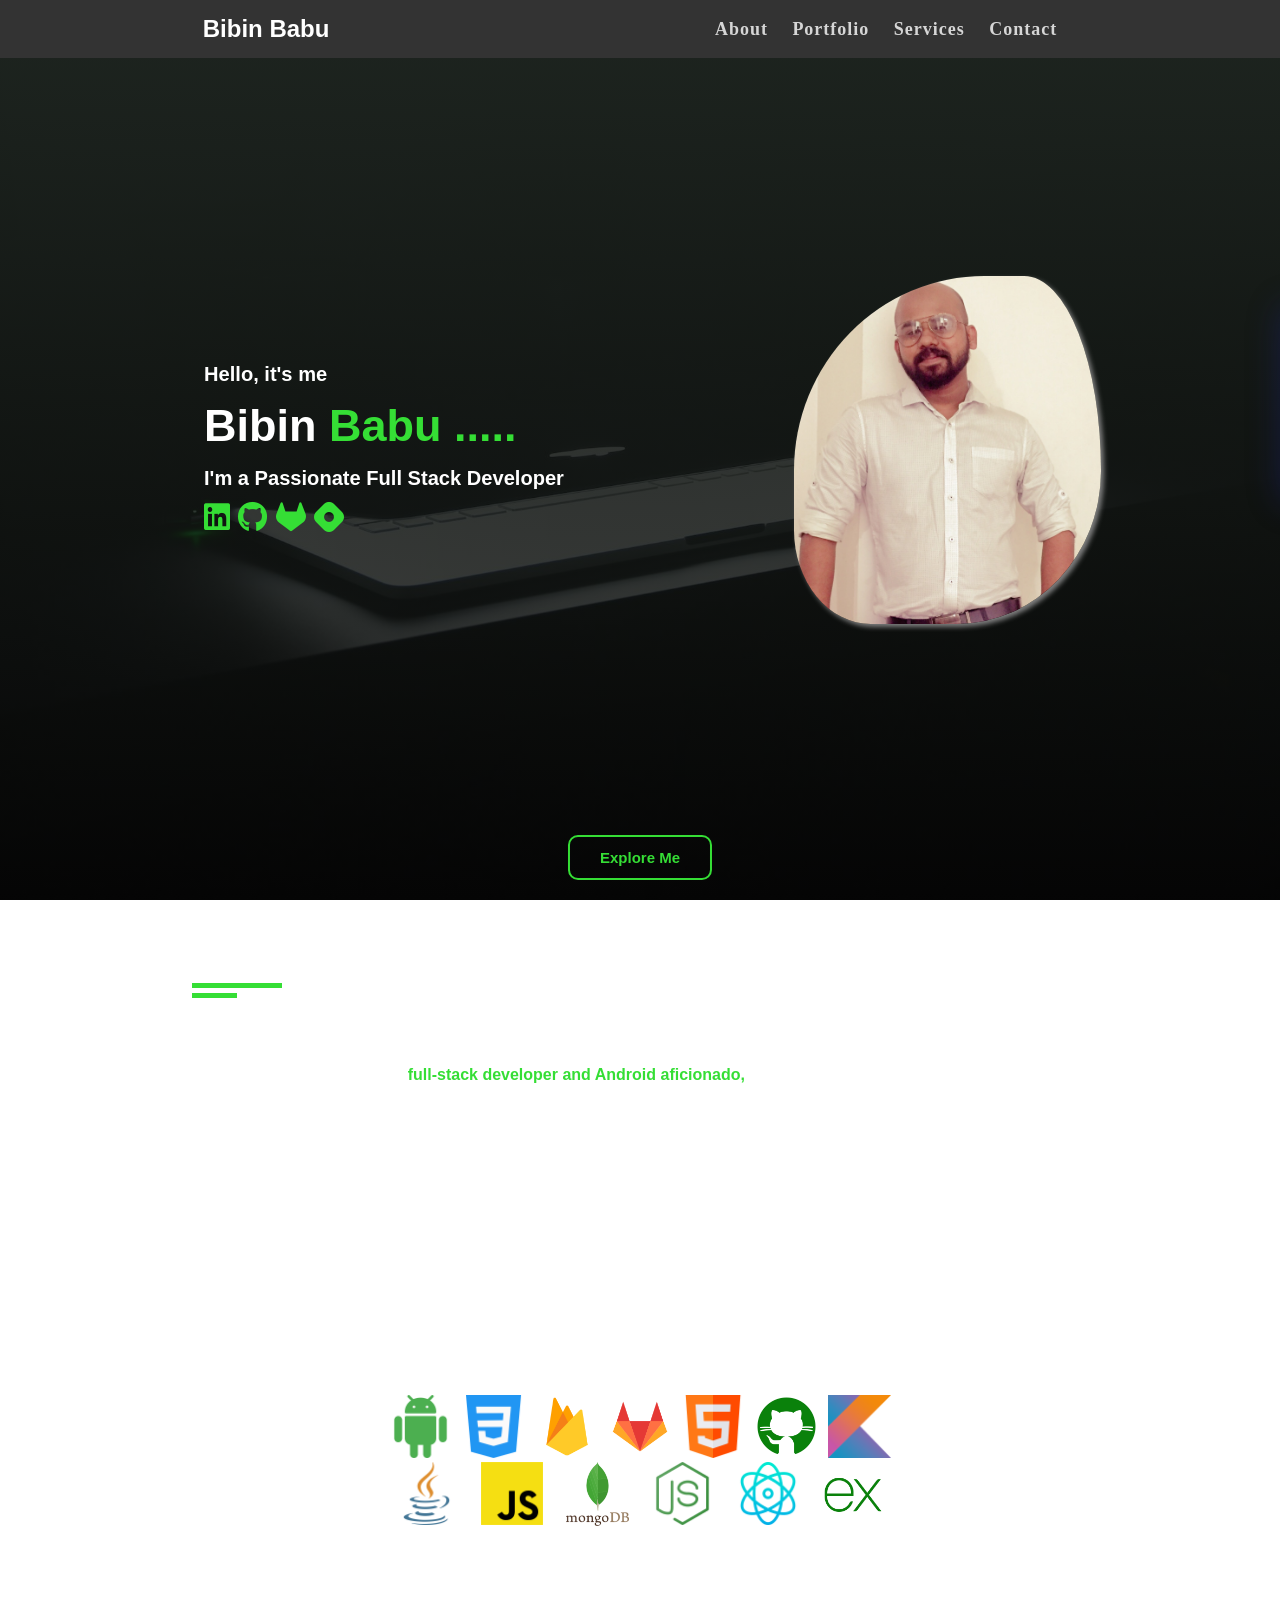
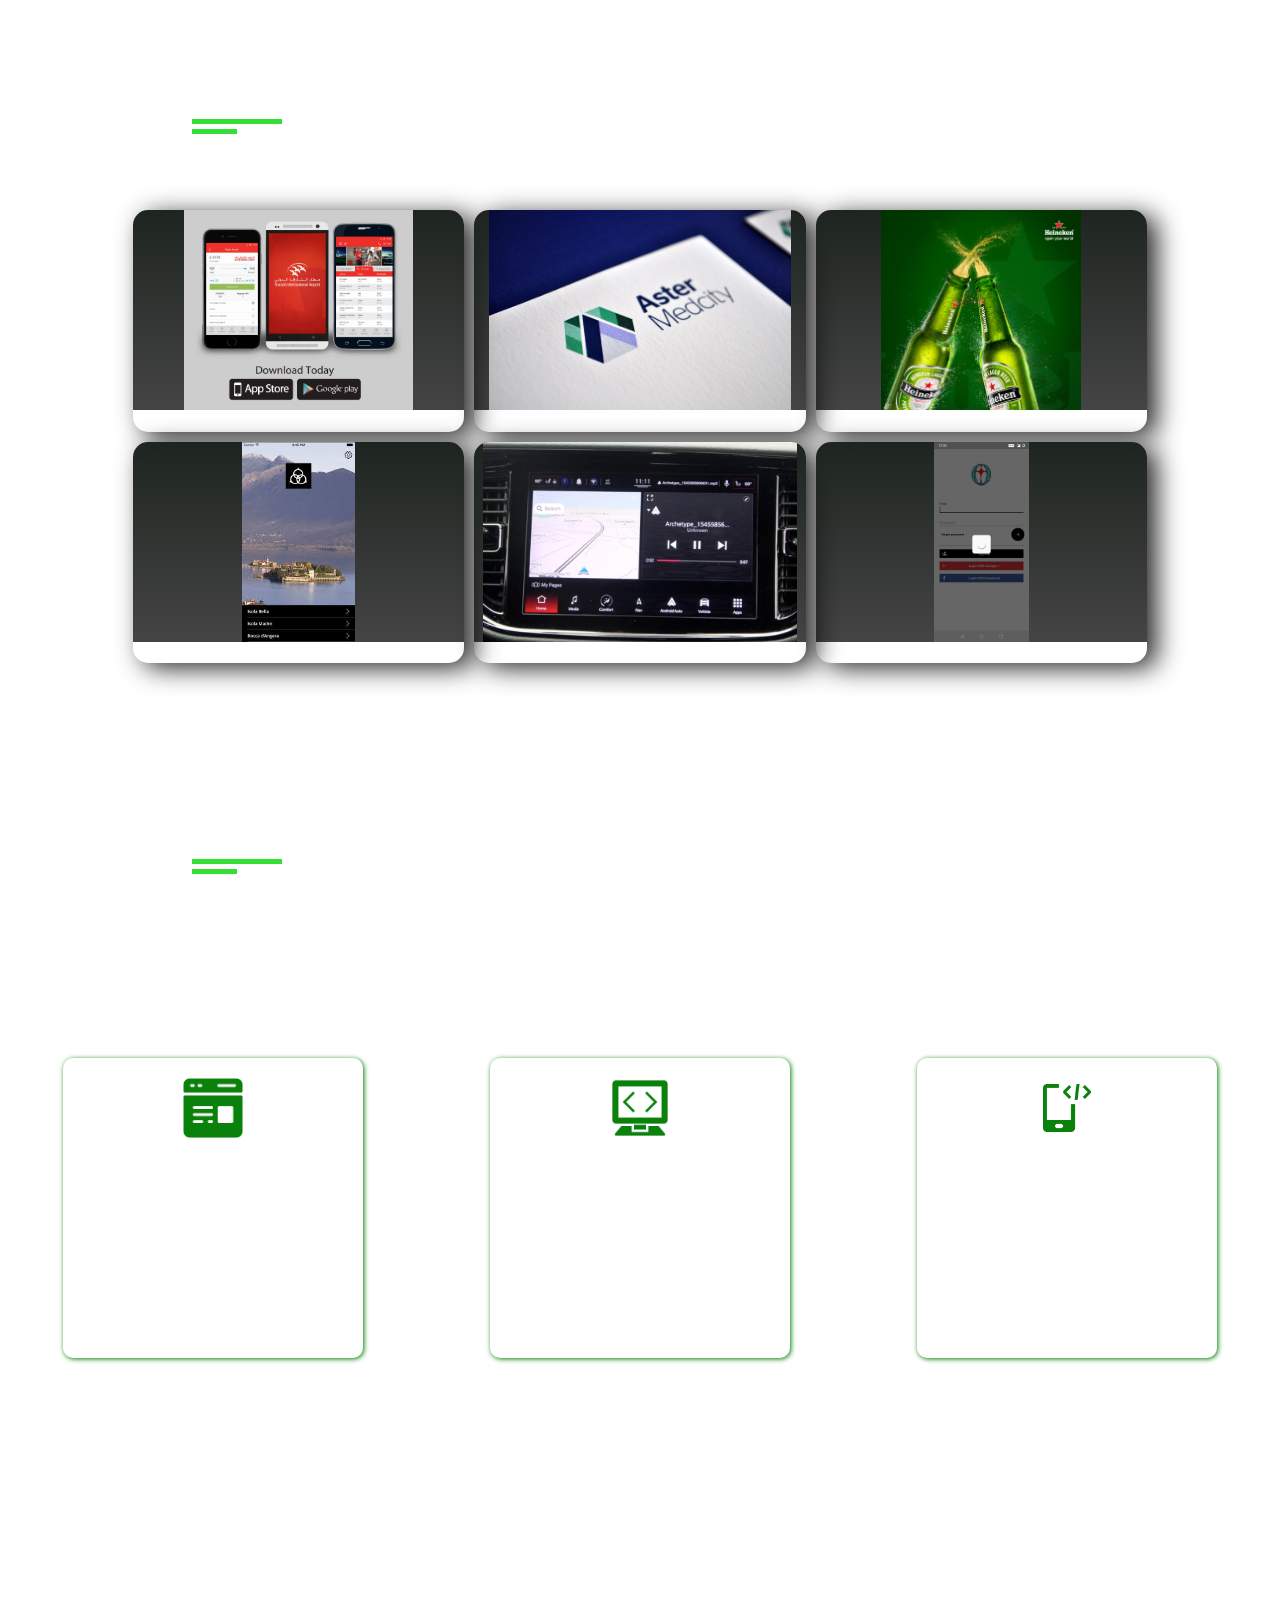
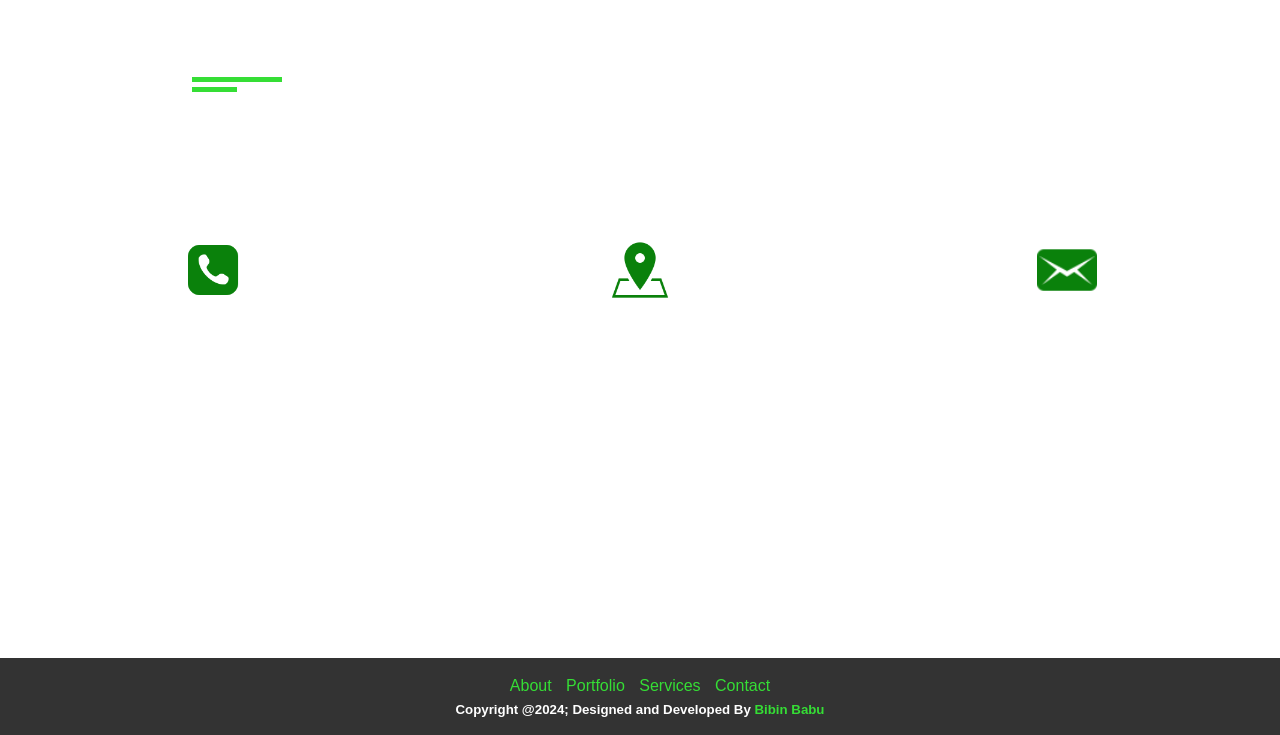
==== commit 61df11bd: "thir" ====
--- a/index.html
+++ b/index.html
@@ -5,7 +5,7 @@
     <meta charset="UTF-8">
     <meta name="viewport" content="width=device-width, initial-scale=1.0">
     <title>Bibin Babu</title>
-    <link rel="stylesheet" href="./css/about.css">
+    <link rel="stylesheet" href="./css/index.css">
     <link rel="stylesheet" href="./css/variable.css">
     <link rel="stylesheet" href="./css/about.css">
     <link rel="stylesheet" href="./css/home.css">
--- a/css/index.css
+++ b/css/index.css
@@ -0,0 +1,272 @@
+* {
+  margin: 0;
+  box-sizing: border-box;
+  padding: 0;
+}
+
+body {
+  font-family: "Segoe UI", Tahoma, Geneva, Verdana, sans-serif;
+  line-height: 1.6;
+
+
+  /* Additinal changes */
+
+
+  color: white;
+  background: linear-gradient(rgb(30, 37, 32), rgba(6, 6, 6, 0.75)),
+  url(../images/bg3.jpg);
+background-repeat: no-repeat;
+background-attachment: fixed;
+background-position: center;
+background-size: contain;
+  background-size: cover;
+
+  
+  /* background-color: #f4f4f4;
+  background-repeat: no-repeat;
+  background-attachment: fixed;
+  background-position: bottom;
+  background-size: contain;
+  background-size: cover; */
+}
+
+/* Header styling  */
+header {
+  padding: 10px;
+  width: 100vw;
+  /* background: var(--primary-color); */
+  background-color: #333;
+  color: white;
+  position: absolute;
+  top: 0;
+}
+
+header .nav-logo-name {
+  display: flex;
+  position: sticky;
+  align-items: center;
+}
+header .nav-logo-name h4 {
+  
+  margin-left: 10px;
+  /* color: rgba(255, 255, 255, 0.8); */
+  color: black;
+}
+
+header .nav-container {
+  display: flex;
+  flex-direction: row;
+  justify-content: space-around;
+  align-items: center;
+  margin: auto;
+}
+
+header nav a {
+  text-decoration: none;
+  font-size: 18px;
+  font-family: Cambria, Cochin, Georgia, Times, "Times New Roman", serif;
+  font-weight:bolder;
+  letter-spacing: 1px;
+  margin-right: 20px;
+  color: rgba(255, 255, 255, 0.8);
+  /* color: black; */
+  
+}
+
+header nav a:hover {
+  color: white;
+  transition: 1s ease-in-out;
+  cursor: pointer;
+}
+
+.hamburger-menu {
+  display: block;
+  width: 35px;
+  appearance: none;
+  border: none;
+  cursor: pointer;
+  background: none;
+  outline: none;
+}
+
+/* .hamburger-menu:after .hamburger-menu:before */
+
+.menu-bar,
+.hamburger-menu::after,
+.hamburger-menu::before {
+  content: "";
+  display: block;
+  width: 100%;
+  height: 2px;
+  background-color: white;
+  margin: 5px 0px;
+  transition: 0.4s;
+}
+
+.hamburger-menu.is-active {
+  width: 25px;
+}
+
+.hamburger-menu.is-active::before {
+  transform: rotate(-45deg) translate(-9px);
+}
+
+.hamburger-menu.is-active .menu-bar {
+  opacity: 0;
+}
+
+.hamburger-menu.is-active::after {
+  transform: rotate(45deg) translate(-9px);
+}
+
+.mobile-nav {
+  position: fixed;
+  top: 0;
+  left: 0%;
+  margin-top: 45px;
+  width: 100%;
+  min-height: 100vh;
+  background: transparent;
+  transition: 1s ease-in-out;
+
+}
+.mobile-nav.is-active{
+  left: 100%;
+}
+.mobile-nav a {
+  text-decoration: none;
+  font-size: 18px;
+  align-items: center;
+  font-family: Cambria, Cochin, Georgia, Times, "Times New Roman", serif;
+  letter-spacing: px;
+  margin-top: 10px;
+  margin-right: 20px;
+  color: rgba(255, 255, 255, 0.8);
+}
+.mobile-nav a:hover{
+  color: var(--primary-color);
+  transition: 1s ease-in-out;
+  cursor: pointer;
+}
+
+.vertical-parallax {
+  width: 100%;
+  height: 100vh;
+}
+
+.mobile-nav div {
+  position: absolute;
+  display: flex;
+  padding: 20px;
+  width: 100%;
+  flex-direction: column;
+  align-items: center;
+  justify-content: center;
+  left: 50%;
+  transform: translateX(-50%);
+  bottom: 50%;
+  background: rgba(92, 88, 88, 0.2);
+  box-shadow: 0 8px 32px 0 rgba(31, 38, 135, 0.37);
+  backdrop-filter: blur(3px);
+  -webkit-backdrop-filter: blur(3px);
+  border-radius: 10px;
+  border: 1px solid rgba(255, 255, 255, 0.18);
+}
+
+
+
+
+
+.explore-div {
+  position: absolute;
+  bottom: 0;
+  left: 50%;
+  transform: translateX(-50%);
+  display: flex;
+  justify-content: center;
+  margin-bottom: 20px;
+}
+.explore-div button {
+  background-color: transparent;
+  color: var(--primary-color);
+  font-weight: bold;
+  font-size: 15px;
+  border: 2px solid;
+  padding: 12px 30px;
+  border-radius: 10px;
+  animation: button-animation 0.5s linear 4s infinite;
+  transition: 0.1s ease-in-out;
+}
+.explore-div button:hover {
+  animation-play-state: paused;
+  color: white;
+}
+
+@keyframes button-animation {
+  0% {
+    transform: translateY(0);
+  }
+  50% {
+    transform: translateY(-10px);
+  }
+
+  100% {
+    transform: translate(0);
+  }
+}
+
+.horizontal-parallax {
+  font-size: 30px;
+  width: 100%;
+  height: 100vh;
+  /* Additional changes */
+
+}
+
+
+@media (max-width: 768px) {
+  header {
+    padding: 5px;
+  }
+  header .nav-logo-name h2 {
+    margin-left: 5px;
+  }
+
+  header a {
+    font-size: 10px;
+    letter-spacing: 0.5px;
+    margin-right: 10px;
+  }
+  .nav-links{
+    display: none;
+  }
+  
+}
+
+@media (min-width: 768px) {
+  
+  .hamburger-menu{
+    display: none;
+  }
+}
+
+/* 
+@media screen and (max-width: 600px) {
+  .menu-toggle {
+      display: block; 
+  }
+
+  .nav-links {
+      display: flex;
+      flex-direction: column;
+      align-items:end;
+      background-color: transparent;
+      padding: 10px;
+      position: absolute;
+      transition: 1s ease-in-out;
+      top: 70px;
+      left: 0;
+      right: 0;
+  }
+
+} */
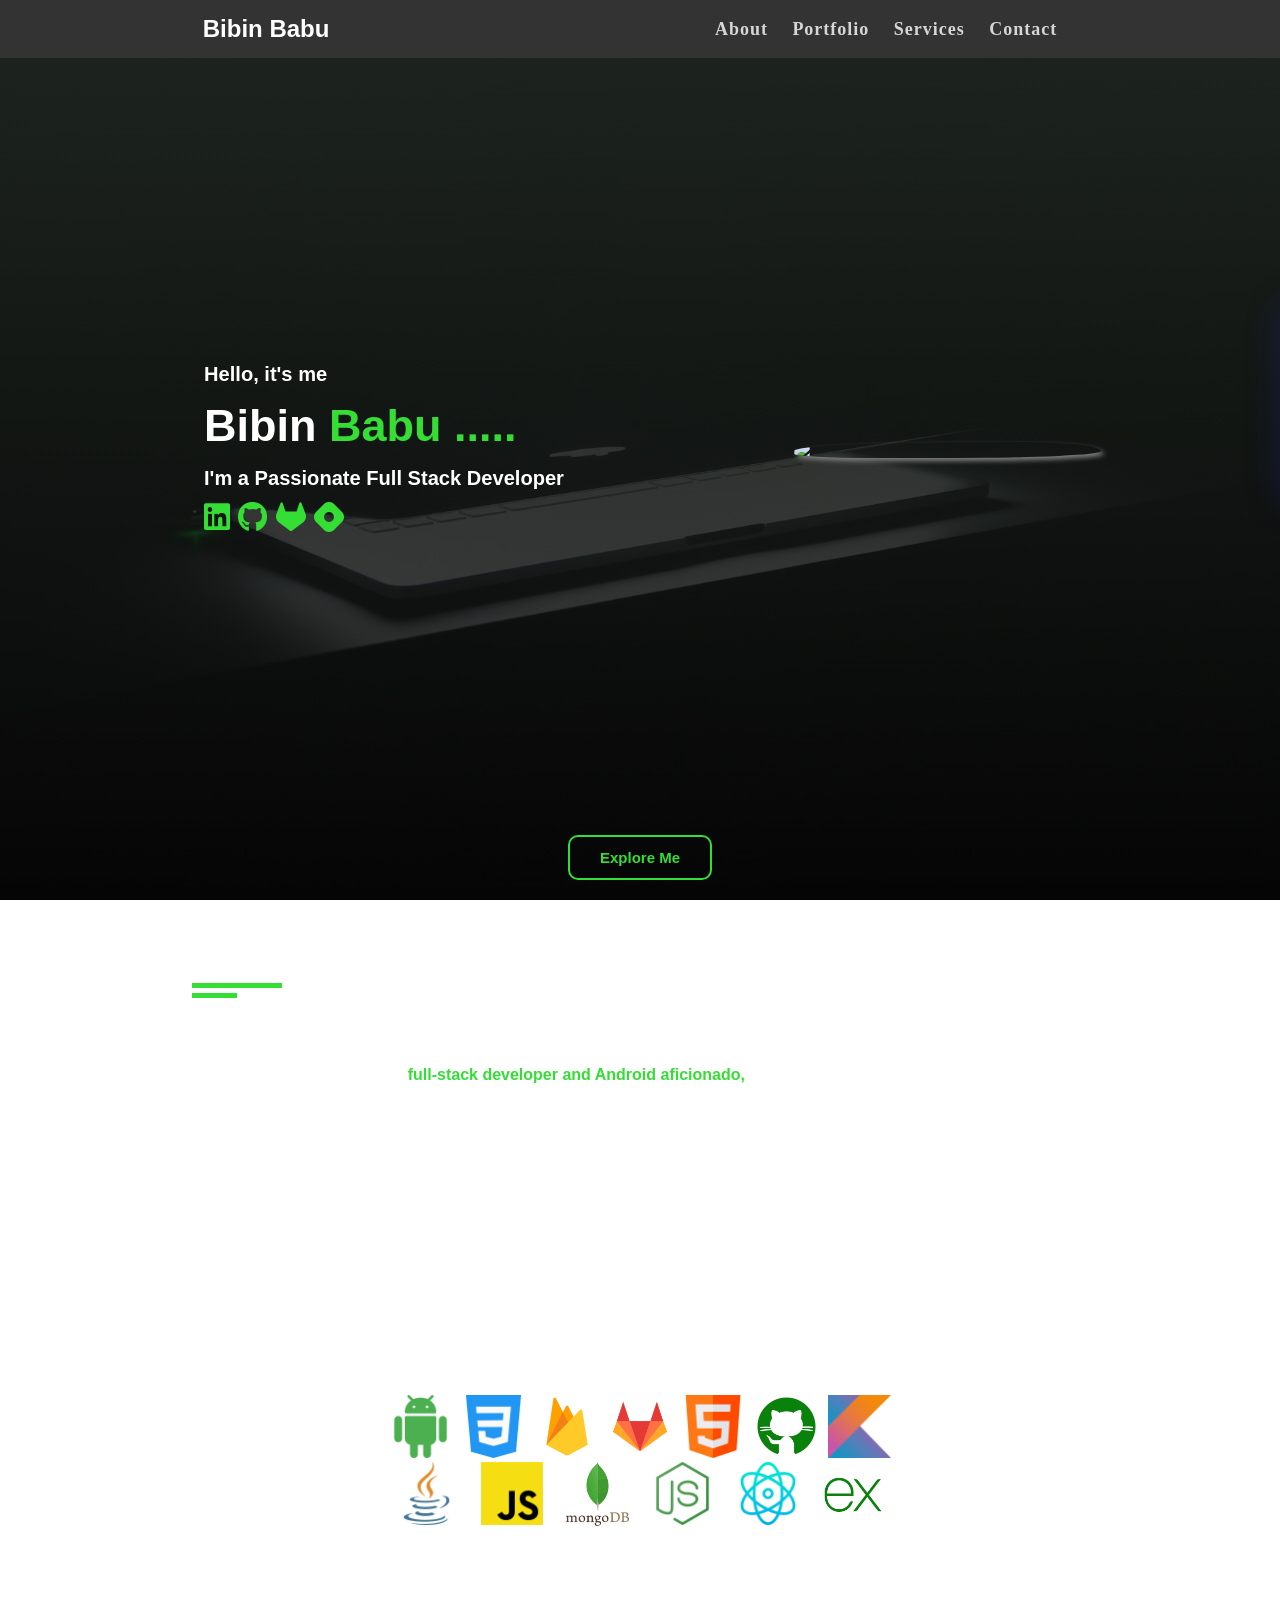
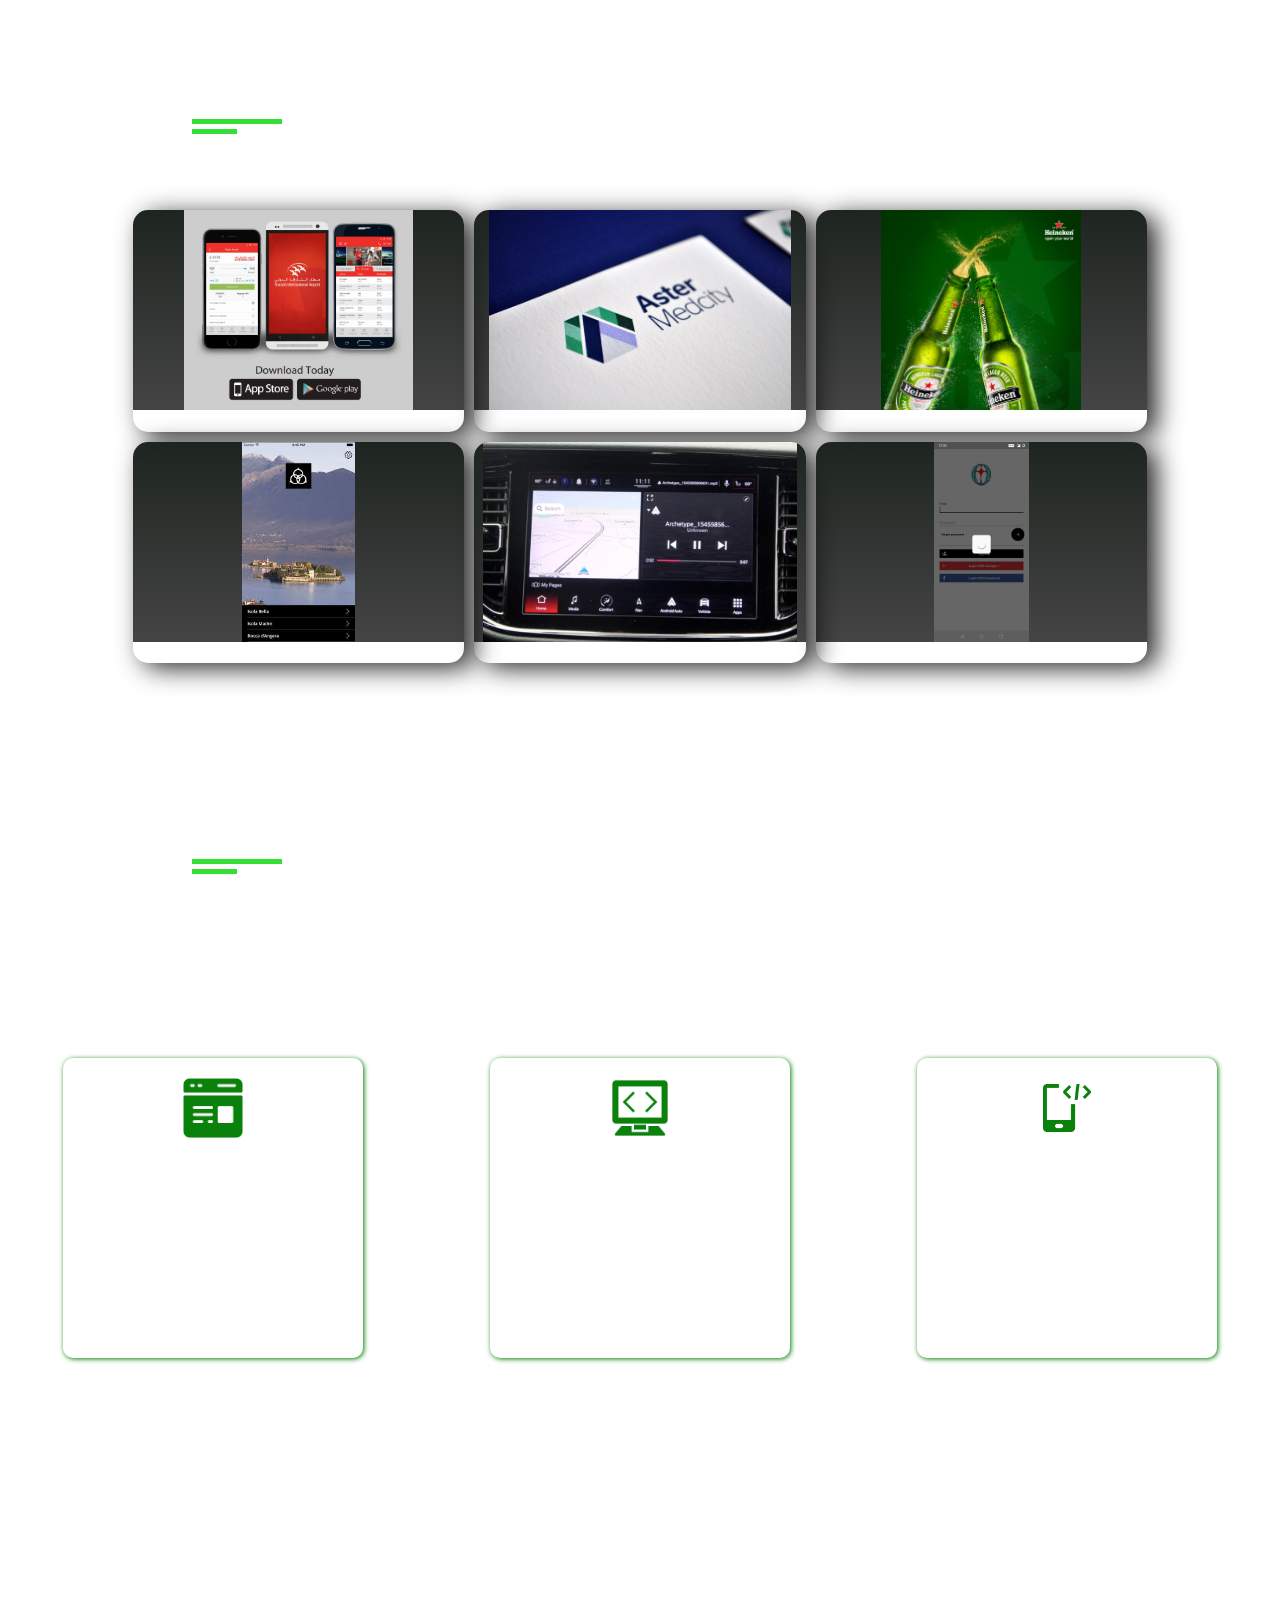
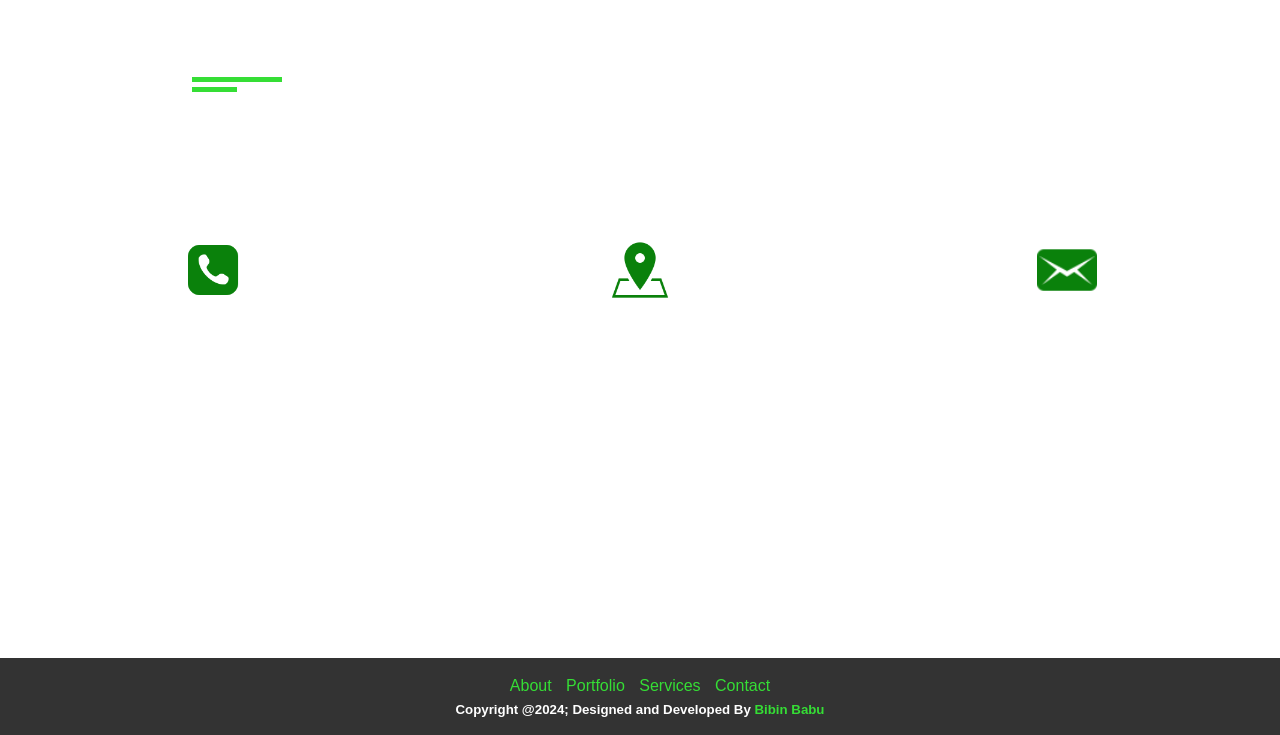
==== commit 722a0384: "forth" ====
--- a/index.html
+++ b/index.html
@@ -79,7 +79,7 @@
             </div>
 
             <div class="home_right">
-                <img src="../images/bibi.JPG">
+                <img src="./images/bibi.jpg">
             </div>
 
             </div>
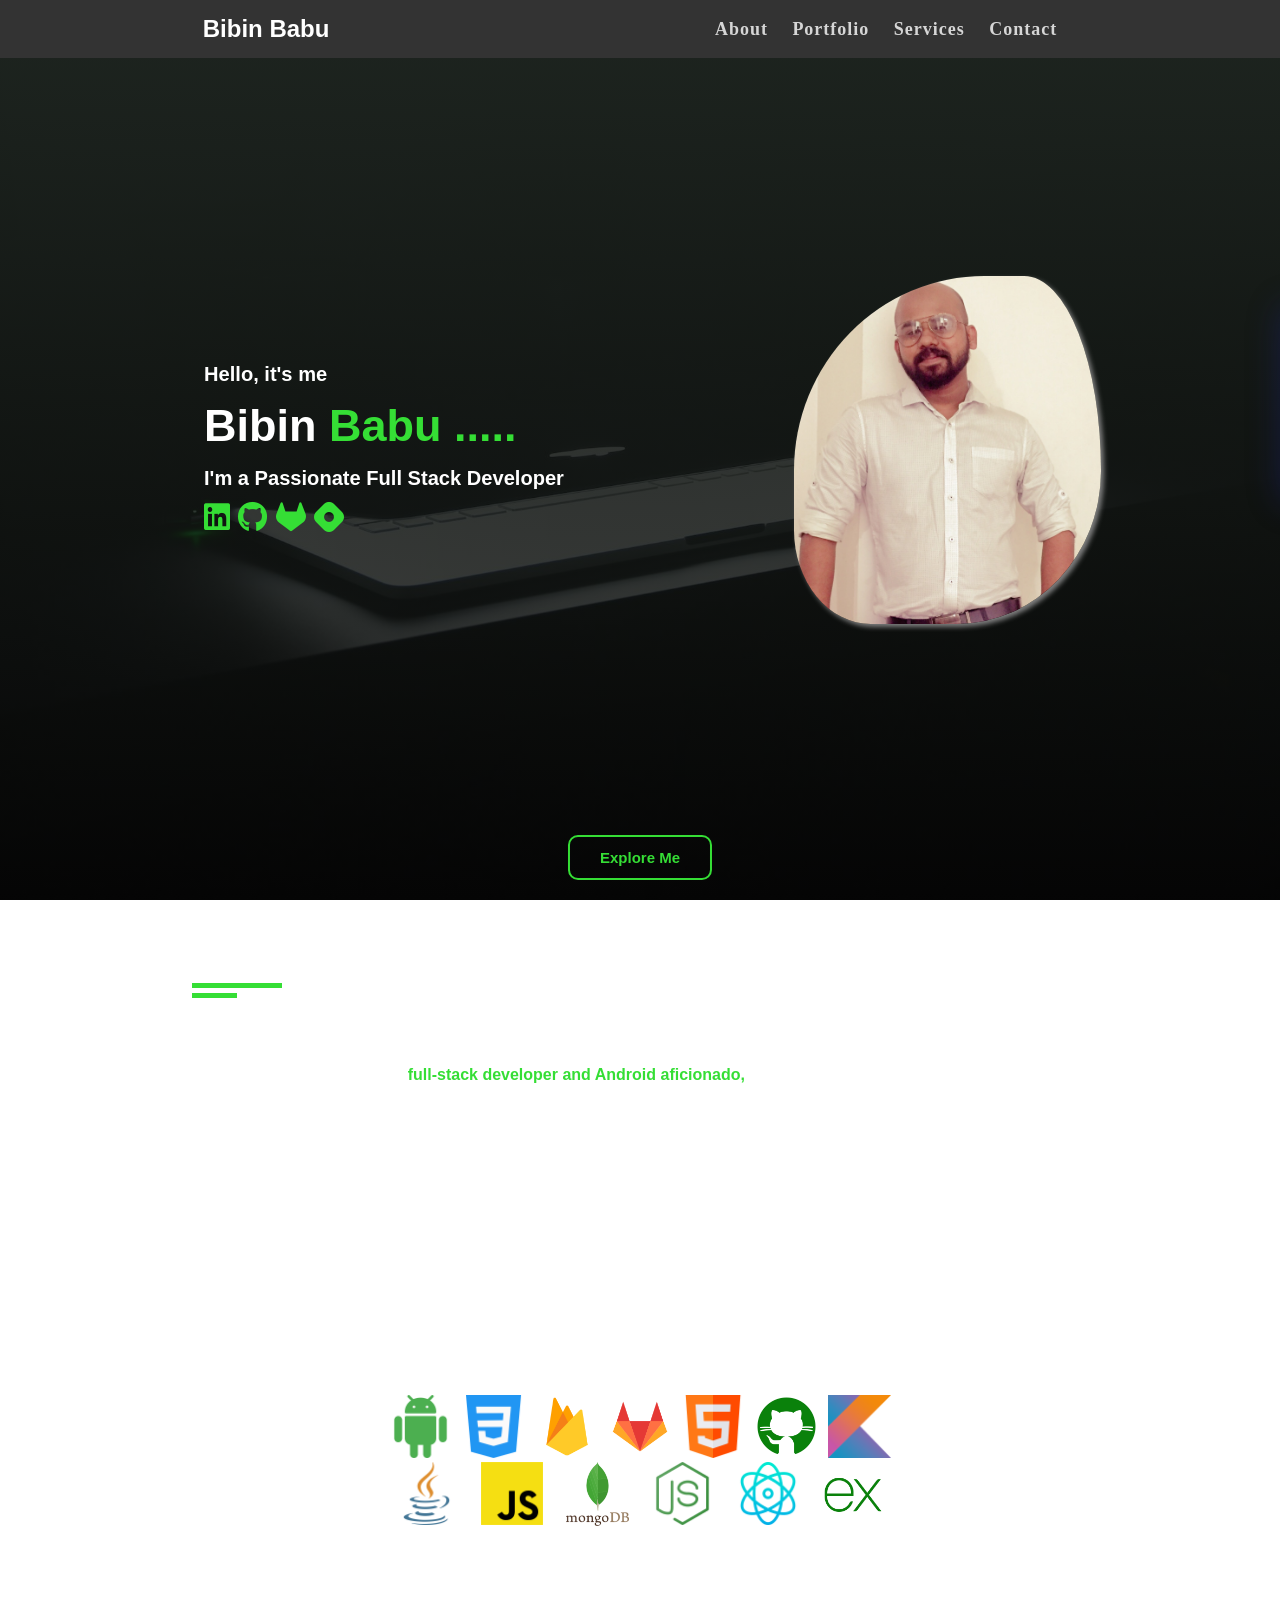
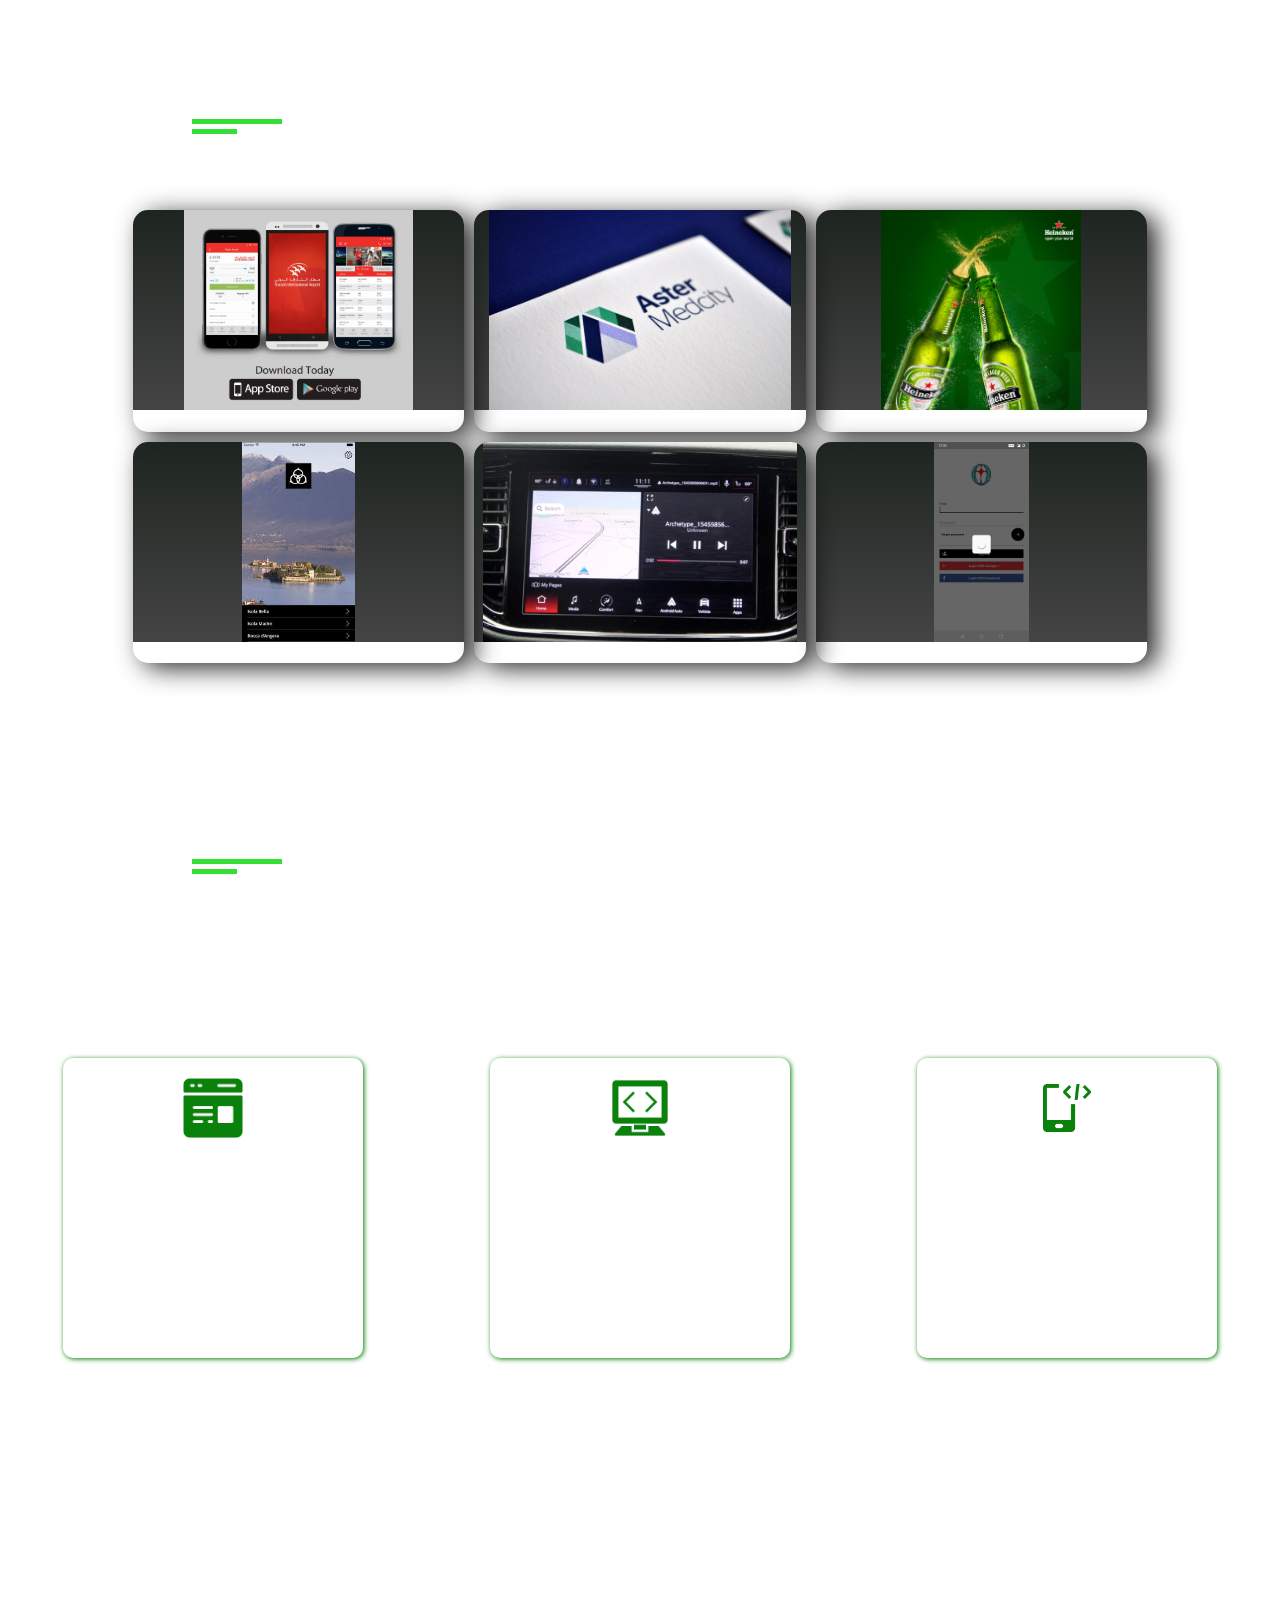
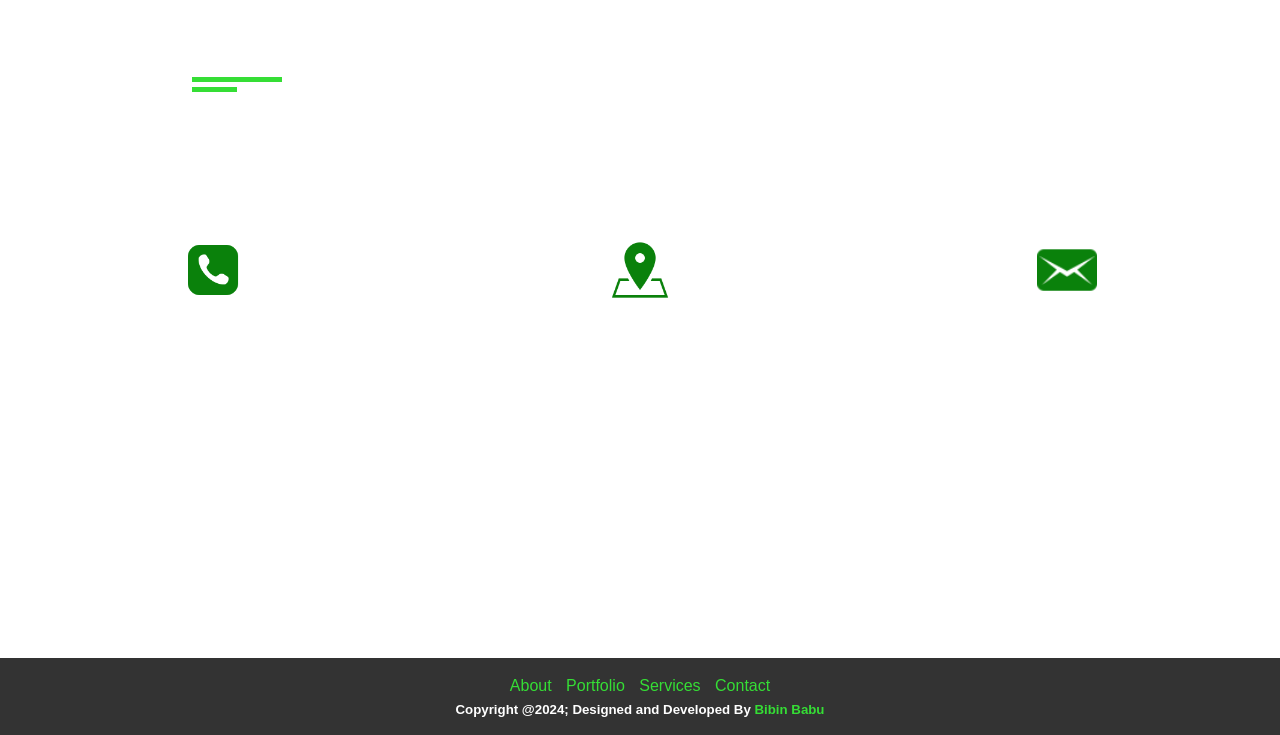
==== commit 1f3f557b: "last" ====
--- a/index.html
+++ b/index.html
@@ -63,10 +63,7 @@
                     <h6>Hello, it's me</h6>
                     <h2>Bibin <span>Babu .....</span></h2>
                     <h6>I'm a Passionate Full Stack Developer</h6>
-                    <!-- <svg class="icons" viewBox="0 0 480 480" xmlns="http://www.w3.org/2000/svg"
-                            xmlns:xlink="http://www.w3.org/1999/xlink">
-                            <path fill="#35de35" d="M240,326Q140,412,152,260Q164,108,252,174Q340,240,240,326Z" />
-                        </svg> -->
+            
                     <div class="social_media_icons">
                         <i class="fa-brands fa-linkedin"></i>
                         <i class="fa-brands fa-github"></i>
@@ -79,7 +76,7 @@
             </div>
 
             <div class="home_right">
-                <img src="./images/bibi.jpg">
+                <img src="./images/bibin.jpg">
             </div>
 
             </div>
@@ -116,20 +113,19 @@
                     <h3>My Skills are</h3>
 
                     <div class="images-logo">
-                        <img src="../images/logos/android.png">
-                        <img src="../images/logos/css-3.png">
-                        <img src="../images/logos/firebase.png">
-                        <img src="../images/logos/gitlab.png">
-                        <img src="../images/logos/html.png">
-                        <img src="../images/logos/github.png">
-                        <img src="../images/logos/kotlin.png">
-                        <img src="../images/logos/java.png">
-                        <img src="../images/logos/javascript.png">
-
-                        <img src="../images/logos/mongodb.png">
-                        <img src="../images/logos/nodejs.png">
-                        <img src="../images/logos/react.png">
-                        <img src="../images/logos/iexpress-js.png">
+                        <img src="./images/logos/android.png">
+                        <img src="./images/logos/css-3.png">
+                        <img src="./images/logos/firebase.png">
+                        <img src="./images/logos/gitlab.png">
+                        <img src="./images/logos/html.png">
+                        <img src="./images/logos/github.png">
+                        <img src="./images/logos/kotlin.png">
+                        <img src="./images/logos/java.png">
+                        <img src="./images/logos/javascript.png">
+                        <img src="./images/logos/mongodb.png">
+                        <img src="./images/logos/nodejs.png">
+                        <img src="./images/logos/react.png">
+                        <img src="./images/logos/iexpress-js.png">
 
                     </div>
                 </div>
@@ -151,7 +147,7 @@
 
                         <div class="card-container">
                             <div class="image-container">
-                                <img src="../images/works/sharjah.jpg" />
+                                <img src="./images/works/sharjah.jpg" />
                             </div>
                             <h5>Sharjah International Airport</h5>
                         </div>
@@ -159,7 +155,7 @@
 
                         <div class="card-container">
                             <div class="image-container">
-                                <img src="../images/works/aster.jpg" />
+                                <img src="./images/works/aster.jpg" />
                             </div>
                             <h5>Aster Medicity FeedBack Application</h5>
                         </div>
@@ -167,21 +163,21 @@
 
                         <div class="card-container">
                             <div class="image-container">
-                                <img src="../images/works/heineken.jpg" />
+                                <img src="./images/works/heineken.jpg" />
                             </div>
                             <h5>HEINEKEN GLOBAL CHEERS</h5>
                         </div>
 
                         <div class="card-container">
                             <div class="image-container">
-                                <img src="../images/works/isolo.jpeg" />
+                                <img src="./images/works/isolo.jpeg" />
                             </div>
                             <h5>ISOLE BORROMEE</h5>
                         </div>
 
                         <div class="card-container">
                             <div class="image-container">
-                                <img src="../images/works/fiat.jpeg" />
+                                <img src="./images/works/fiat.jpeg" />
                             </div>
                             <h5>MEAA FCA R1LOW</h5>
                         </div>
@@ -189,7 +185,7 @@
 
                         <div class="card-container">
                             <div class="image-container">
-                                <img src="../images/works/sacyn.jpeg" />
+                                <img src="./images/works/sacyn.jpeg" />
                             </div>
                             <h5>Sacyn Application</h5>
                         </div>
@@ -212,7 +208,7 @@
 
 
                     <div class="services-card-container">
-                        <img src="../images/icons/web-design.png">
+                        <img src="./images/icons/web-design.png">
                         <h2>Web Design</h2>
                         <p>
                             Beautiful and elegany designs with interfaces that are intuitive, efficient and pleasant to
@@ -223,7 +219,7 @@
 
 
                     <div class="services-card-container">
-                        <img src="../images/icons/full-stack.png">
+                        <img src="./images/icons/full-stack.png">
 
                         <h2>Full Stack Development</h2>
                         <p>
@@ -239,7 +235,7 @@
 
 
                     <div class="services-card-container">
-                        <img src="../images/icons/mobile-dev.png">
+                        <img src="./images/icons/mobile-dev.png">
                         <h2>Mobile App</h2>
                         <p>
                             Proficient in the end-to-end mobile application development , provide a seamless user
@@ -264,7 +260,7 @@
 
                     <div class="contact-items-container">
                         <div class="contact-items">
-                            <img src="../images/icons/phone.png">
+                            <img src="./images/icons/phone.png">
                             <h3> Call me on</h3>
                             <h4>+44 7404436611</h4>
                         </div>
@@ -274,7 +270,7 @@
 
                     <div class="contact-items-container">
                         <div class="contact-items">
-                            <img src="../images/icons/address.png">
+                            <img src="./images/icons/address.png">
                             <h3> Address</h3>
                             <h4>RH123 PQ Horsham</h4>
                         </div>
@@ -283,7 +279,7 @@
 
                     <div class="contact-items-container">
                         <div class="contact-items">
-                            <img src="../images/icons/email.png">
+                            <img src="./images/icons/email.png">
                             <h3>Email</h3>
                             <h4>bibinbabumj11@gmail.com</h4>
                         </div>
@@ -312,7 +308,7 @@
 
     </main>
 
-    <script src="../script.js"></script>
+    <script src="./js/script.js"></script>
 </body>
 
 </html>
